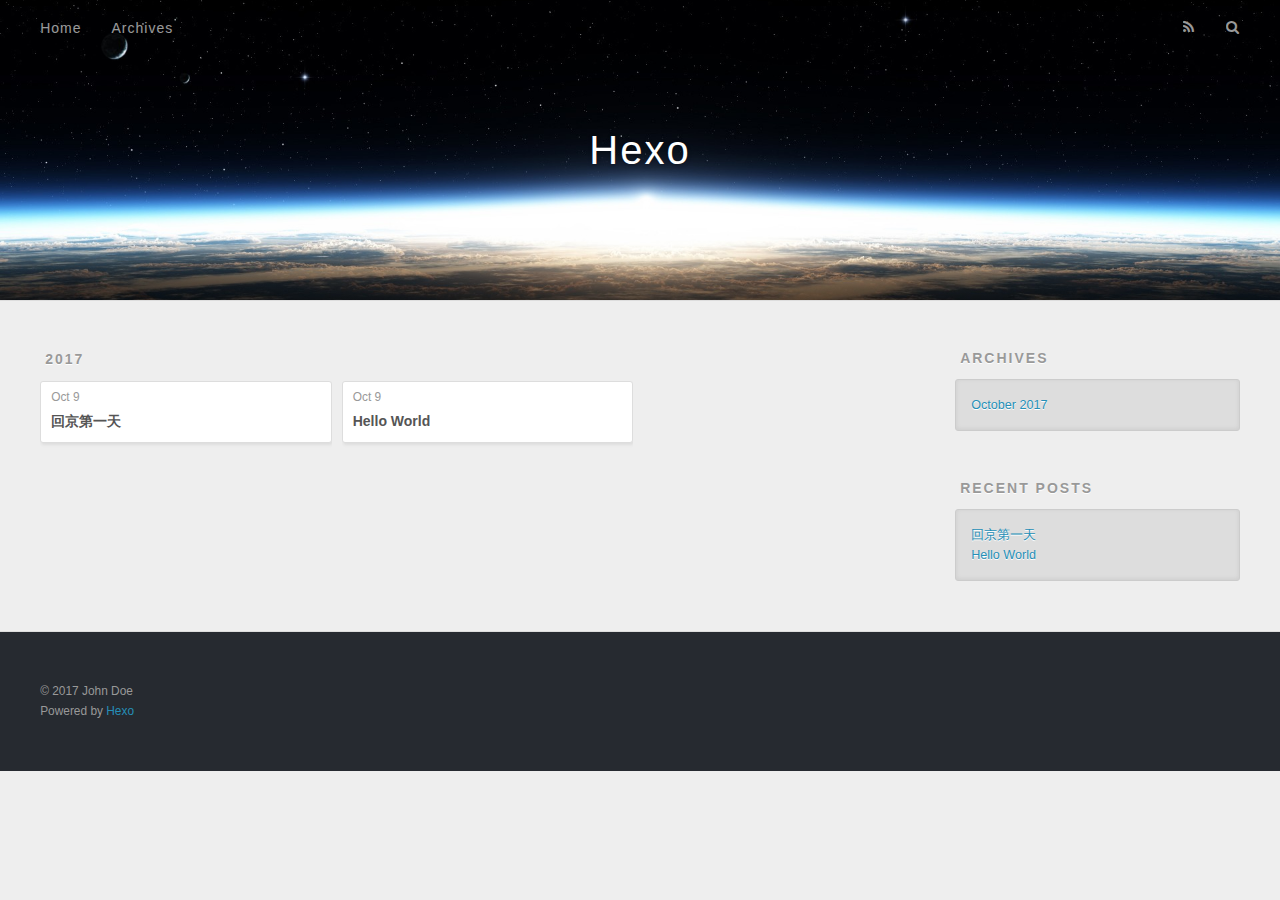
==== archives/index.html @ 5e8e37b4 "Site updated: 2017-10-09 15:11:35" ====
<!DOCTYPE html>
<html>
<head>
  <meta charset="utf-8">
  
  <title>Archives | Hexo</title>
  <meta name="viewport" content="width=device-width, initial-scale=1, maximum-scale=1">
  <meta property="og:type" content="website">
<meta property="og:title" content="Hexo">
<meta property="og:url" content="http://yoursite.com/archives/index.html">
<meta property="og:site_name" content="Hexo">
<meta name="twitter:card" content="summary">
<meta name="twitter:title" content="Hexo">
  
    <link rel="alternate" href="/atom.xml" title="Hexo" type="application/atom+xml">
  
  
    <link rel="icon" href="/favicon.png">
  
  
    <link href="//fonts.googleapis.com/css?family=Source+Code+Pro" rel="stylesheet" type="text/css">
  
  <link rel="stylesheet" href="/css/style.css">
  

</head>

<body>
  <div id="container">
    <div id="wrap">
      <header id="header">
  <div id="banner"></div>
  <div id="header-outer" class="outer">
    <div id="header-title" class="inner">
      <h1 id="logo-wrap">
        <a href="/" id="logo">Hexo</a>
      </h1>
      
    </div>
    <div id="header-inner" class="inner">
      <nav id="main-nav">
        <a id="main-nav-toggle" class="nav-icon"></a>
        
          <a class="main-nav-link" href="/">Home</a>
        
          <a class="main-nav-link" href="/archives">Archives</a>
        
      </nav>
      <nav id="sub-nav">
        
          <a id="nav-rss-link" class="nav-icon" href="/atom.xml" title="RSS Feed"></a>
        
        <a id="nav-search-btn" class="nav-icon" title="Search"></a>
      </nav>
      <div id="search-form-wrap">
        <form action="//google.com/search" method="get" accept-charset="UTF-8" class="search-form"><input type="search" name="q" class="search-form-input" placeholder="Search"><button type="submit" class="search-form-submit">&#xF002;</button><input type="hidden" name="sitesearch" value="http://yoursite.com"></form>
      </div>
    </div>
  </div>
</header>
      <div class="outer">
        <section id="main">
  
  
    
    
      
      
      <section class="archives-wrap">
        <div class="archive-year-wrap">
          <a href="/archives/2017" class="archive-year">2017</a>
        </div>
        <div class="archives">
    
    <article class="archive-article archive-type-post">
  <div class="archive-article-inner">
    <header class="archive-article-header">
      <a href="/2017/10/09/回京第一天/" class="archive-article-date">
  <time datetime="2017-10-09T07:10:14.000Z" itemprop="datePublished">Oct 9</time>
</a>
      
  
    <h1 itemprop="name">
      <a class="archive-article-title" href="/2017/10/09/回京第一天/">回京第一天</a>
    </h1>
  

    </header>
  </div>
</article>
  
    
    
    <article class="archive-article archive-type-post">
  <div class="archive-article-inner">
    <header class="archive-article-header">
      <a href="/2017/10/09/hello-world/" class="archive-article-date">
  <time datetime="2017-10-09T06:41:33.000Z" itemprop="datePublished">Oct 9</time>
</a>
      
  
    <h1 itemprop="name">
      <a class="archive-article-title" href="/2017/10/09/hello-world/">Hello World</a>
    </h1>
  

    </header>
  </div>
</article>
  
  
    </div></section>
  

</section>
        
          <aside id="sidebar">
  
    

  
    

  
    
  
    
  <div class="widget-wrap">
    <h3 class="widget-title">Archives</h3>
    <div class="widget">
      <ul class="archive-list"><li class="archive-list-item"><a class="archive-list-link" href="/archives/2017/10/">October 2017</a></li></ul>
    </div>
  </div>


  
    
  <div class="widget-wrap">
    <h3 class="widget-title">Recent Posts</h3>
    <div class="widget">
      <ul>
        
          <li>
            <a href="/2017/10/09/回京第一天/">回京第一天</a>
          </li>
        
          <li>
            <a href="/2017/10/09/hello-world/">Hello World</a>
          </li>
        
      </ul>
    </div>
  </div>

  
</aside>
        
      </div>
      <footer id="footer">
  
  <div class="outer">
    <div id="footer-info" class="inner">
      &copy; 2017 John Doe<br>
      Powered by <a href="http://hexo.io/" target="_blank">Hexo</a>
    </div>
  </div>
</footer>
    </div>
    <nav id="mobile-nav">
  
    <a href="/" class="mobile-nav-link">Home</a>
  
    <a href="/archives" class="mobile-nav-link">Archives</a>
  
</nav>
    

<script src="//ajax.googleapis.com/ajax/libs/jquery/2.0.3/jquery.min.js"></script>


  <link rel="stylesheet" href="/fancybox/jquery.fancybox.css">
  <script src="/fancybox/jquery.fancybox.pack.js"></script>


<script src="/js/script.js"></script>

  </div>
</body>
</html>
---- css/style.css ----
body {
  width: 100%;
}
body:before,
body:after {
  content: "";
  display: table;
}
body:after {
  clear: both;
}
html,
body,
div,
span,
applet,
object,
iframe,
h1,
h2,
h3,
h4,
h5,
h6,
p,
blockquote,
pre,
a,
abbr,
acronym,
address,
big,
cite,
code,
del,
dfn,
em,
img,
ins,
kbd,
q,
s,
samp,
small,
strike,
strong,
sub,
sup,
tt,
var,
dl,
dt,
dd,
ol,
ul,
li,
fieldset,
form,
label,
legend,
table,
caption,
tbody,
tfoot,
thead,
tr,
th,
td {
  margin: 0;
  padding: 0;
  border: 0;
  outline: 0;
  font-weight: inherit;
  font-style: inherit;
  font-family: inherit;
  font-size: 100%;
  vertical-align: baseline;
}
body {
  line-height: 1;
  color: #000;
  background: #fff;
}
ol,
ul {
  list-style: none;
}
table {
  border-collapse: separate;
  border-spacing: 0;
  vertical-align: middle;
}
caption,
th,
td {
  text-align: left;
  font-weight: normal;
  vertical-align: middle;
}
a img {
  border: none;
}
input,
button {
  margin: 0;
  padding: 0;
}
input::-moz-focus-inner,
button::-moz-focus-inner {
  border: 0;
  padding: 0;
}
@font-face {
  font-family: FontAwesome;
  font-style: normal;
  font-weight: normal;
  src: url("fonts/fontawesome-webfont.eot?v=#4.0.3");
  src: url("fonts/fontawesome-webfont.eot?#iefix&v=#4.0.3") format("embedded-opentype"), url("fonts/fontawesome-webfont.woff?v=#4.0.3") format("woff"), url("fonts/fontawesome-webfont.ttf?v=#4.0.3") format("truetype"), url("fonts/fontawesome-webfont.svg#fontawesomeregular?v=#4.0.3") format("svg");
}
html,
body,
#container {
  height: 100%;
}
body {
  background: #eee;
  font: 14px "Helvetica Neue", Helvetica, Arial, sans-serif;
  -webkit-text-size-adjust: 100%;
}
.outer {
  max-width: 1220px;
  margin: 0 auto;
  padding: 0 20px;
}
.outer:before,
.outer:after {
  content: "";
  display: table;
}
.outer:after {
  clear: both;
}
.inner {
  display: inline;
  float: left;
  width: 98.33333333333333%;
  margin: 0 0.833333333333333%;
}
.left,
.alignleft {
  float: left;
}
.right,
.alignright {
  float: right;
}
.clear {
  clear: both;
}
#container {
  position: relative;
}
.mobile-nav-on {
  overflow: hidden;
}
#wrap {
  height: 100%;
  width: 100%;
  position: absolute;
  top: 0;
  left: 0;
  -webkit-transition: 0.2s ease-out;
  -moz-transition: 0.2s ease-out;
  -ms-transition: 0.2s ease-out;
  transition: 0.2s ease-out;
  z-index: 1;
  background: #eee;
}
.mobile-nav-on #wrap {
  left: 280px;
}
@media screen and (min-width: 768px) {
  #main {
    display: inline;
    float: left;
    width: 73.33333333333333%;
    margin: 0 0.833333333333333%;
  }
}
.article-date,
.article-category-link,
.archive-year,
.widget-title {
  text-decoration: none;
  text-transform: uppercase;
  letter-spacing: 2px;
  color: #999;
  margin-bottom: 1em;
  margin-left: 5px;
  line-height: 1em;
  text-shadow: 0 1px #fff;
  font-weight: bold;
}
.article-inner,
.archive-article-inner {
  background: #fff;
  -webkit-box-shadow: 1px 2px 3px #ddd;
  box-shadow: 1px 2px 3px #ddd;
  border: 1px solid #ddd;
  border-radius: 3px;
}
.article-entry h1,
.widget h1 {
  font-size: 2em;
}
.article-entry h2,
.widget h2 {
  font-size: 1.5em;
}
.article-entry h3,
.widget h3 {
  font-size: 1.3em;
}
.article-entry h4,
.widget h4 {
  font-size: 1.2em;
}
.article-entry h5,
.widget h5 {
  font-size: 1em;
}
.article-entry h6,
.widget h6 {
  font-size: 1em;
  color: #999;
}
.article-entry hr,
.widget hr {
  border: 1px dashed #ddd;
}
.article-entry strong,
.widget strong {
  font-weight: bold;
}
.article-entry em,
.widget em,
.article-entry cite,
.widget cite {
  font-style: italic;
}
.article-entry sup,
.widget sup,
.article-entry sub,
.widget sub {
  font-size: 0.75em;
  line-height: 0;
  position: relative;
  vertical-align: baseline;
}
.article-entry sup,
.widget sup {
  top: -0.5em;
}
.article-entry sub,
.widget sub {
  bottom: -0.2em;
}
.article-entry small,
.widget small {
  font-size: 0.85em;
}
.article-entry acronym,
.widget acronym,
.article-entry abbr,
.widget abbr {
  border-bottom: 1px dotted;
}
.article-entry ul,
.widget ul,
.article-entry ol,
.widget ol,
.article-entry dl,
.widget dl {
  margin: 0 20px;
  line-height: 1.6em;
}
.article-entry ul ul,
.widget ul ul,
.article-entry ol ul,
.widget ol ul,
.article-entry ul ol,
.widget ul ol,
.article-entry ol ol,
.widget ol ol {
  margin-top: 0;
  margin-bottom: 0;
}
.article-entry ul,
.widget ul {
  list-style: disc;
}
.article-entry ol,
.widget ol {
  list-style: decimal;
}
.article-entry dt,
.widget dt {
  font-weight: bold;
}
#header {
  height: 300px;
  position: relative;
  border-bottom: 1px solid #ddd;
}
#header:before,
#header:after {
  content: "";
  position: absolute;
  left: 0;
  right: 0;
  height: 40px;
}
#header:before {
  top: 0;
  background: -webkit-linear-gradient(rgba(0,0,0,0.2), transparent);
  background: -moz-linear-gradient(rgba(0,0,0,0.2), transparent);
  background: -ms-linear-gradient(rgba(0,0,0,0.2), transparent);
  background: linear-gradient(rgba(0,0,0,0.2), transparent);
}
#header:after {
  bottom: 0;
  background: -webkit-linear-gradient(transparent, rgba(0,0,0,0.2));
  background: -moz-linear-gradient(transparent, rgba(0,0,0,0.2));
  background: -ms-linear-gradient(transparent, rgba(0,0,0,0.2));
  background: linear-gradient(transparent, rgba(0,0,0,0.2));
}
#header-outer {
  height: 100%;
  position: relative;
}
#header-inner {
  position: relative;
  overflow: hidden;
}
#banner {
  position: absolute;
  top: 0;
  left: 0;
  width: 100%;
  height: 100%;
  background: url("images/banner.jpg") center #000;
  -webkit-background-size: cover;
  -moz-background-size: cover;
  background-size: cover;
  z-index: -1;
}
#header-title {
  text-align: center;
  height: 40px;
  position: absolute;
  top: 50%;
  left: 0;
  margin-top: -20px;
}
#logo,
#subtitle {
  text-decoration: none;
  color: #fff;
  font-weight: 300;
  text-shadow: 0 1px 4px rgba(0,0,0,0.3);
}
#logo {
  font-size: 40px;
  line-height: 40px;
  letter-spacing: 2px;
}
#subtitle {
  font-size: 16px;
  line-height: 16px;
  letter-spacing: 1px;
}
#subtitle-wrap {
  margin-top: 16px;
}
#main-nav {
  float: left;
  margin-left: -15px;
}
.nav-icon,
.main-nav-link {
  float: left;
  color: #fff;
  opacity: 0.6;
  text-decoration: none;
  text-shadow: 0 1px rgba(0,0,0,0.2);
  -webkit-transition: opacity 0.2s;
  -moz-transition: opacity 0.2s;
  -ms-transition: opacity 0.2s;
  transition: opacity 0.2s;
  display: block;
  padding: 20px 15px;
}
.nav-icon:hover,
.main-nav-link:hover {
  opacity: 1;
}
.nav-icon {
  font-family: FontAwesome;
  text-align: center;
  font-size: 14px;
  width: 14px;
  height: 14px;
  padding: 20px 15px;
  position: relative;
  cursor: pointer;
}
.main-nav-link {
  font-weight: 300;
  letter-spacing: 1px;
}
@media screen and (max-width: 479px) {
  .main-nav-link {
    display: none;
  }
}
#main-nav-toggle {
  display: none;
}
#main-nav-toggle:before {
  content: "\f0c9";
}
@media screen and (max-width: 479px) {
  #main-nav-toggle {
    display: block;
  }
}
#sub-nav {
  float: right;
  margin-right: -15px;
}
#nav-rss-link:before {
  content: "\f09e";
}
#nav-search-btn:before {
  content: "\f002";
}
#search-form-wrap {
  position: absolute;
  top: 15px;
  width: 150px;
  height: 30px;
  right: -150px;
  opacity: 0;
  -webkit-transition: 0.2s ease-out;
  -moz-transition: 0.2s ease-out;
  -ms-transition: 0.2s ease-out;
  transition: 0.2s ease-out;
}
#search-form-wrap.on {
  opacity: 1;
  right: 0;
}
@media screen and (max-width: 479px) {
  #search-form-wrap {
    width: 100%;
    right: -100%;
  }
}
.search-form {
  position: absolute;
  top: 0;
  left: 0;
  right: 0;
  background: #fff;
  padding: 5px 15px;
  border-radius: 15px;
  -webkit-box-shadow: 0 0 10px rgba(0,0,0,0.3);
  box-shadow: 0 0 10px rgba(0,0,0,0.3);
}
.search-form-input {
  border: none;
  background: none;
  color: #555;
  width: 100%;
  font: 13px "Helvetica Neue", Helvetica, Arial, sans-serif;
  outline: none;
}
.search-form-input::-webkit-search-results-decoration,
.search-form-input::-webkit-search-cancel-button {
  -webkit-appearance: none;
}
.search-form-submit {
  position: absolute;
  top: 50%;
  right: 10px;
  margin-top: -7px;
  font: 13px FontAwesome;
  border: none;
  background: none;
  color: #bbb;
  cursor: pointer;
}
.search-form-submit:hover,
.search-form-submit:focus {
  color: #777;
}
.article {
  margin: 50px 0;
}
.article-inner {
  overflow: hidden;
}
.article-meta:before,
.article-meta:after {
  content: "";
  display: table;
}
.article-meta:after {
  clear: both;
}
.article-date {
  float: left;
}
.article-category {
  float: left;
  line-height: 1em;
  color: #ccc;
  text-shadow: 0 1px #fff;
  margin-left: 8px;
}
.article-category:before {
  content: "\2022";
}
.article-category-link {
  margin: 0 12px 1em;
}
.article-header {
  padding: 20px 20px 0;
}
.article-title {
  text-decoration: none;
  font-size: 2em;
  font-weight: bold;
  color: #555;
  line-height: 1.1em;
  -webkit-transition: color 0.2s;
  -moz-transition: color 0.2s;
  -ms-transition: color 0.2s;
  transition: color 0.2s;
}
a.article-title:hover {
  color: #258fb8;
}
.article-entry {
  color: #555;
  padding: 0 20px;
}
.article-entry:before,
.article-entry:after {
  content: "";
  display: table;
}
.article-entry:after {
  clear: both;
}
.article-entry p,
.article-entry table {
  line-height: 1.6em;
  margin: 1.6em 0;
}
.article-entry h1,
.article-entry h2,
.article-entry h3,
.article-entry h4,
.article-entry h5,
.article-entry h6 {
  font-weight: bold;
}
.article-entry h1,
.article-entry h2,
.article-entry h3,
.article-entry h4,
.article-entry h5,
.article-entry h6 {
  line-height: 1.1em;
  margin: 1.1em 0;
}
.article-entry a {
  color: #258fb8;
  text-decoration: none;
}
.article-entry a:hover {
  text-decoration: underline;
}
.article-entry ul,
.article-entry ol,
.article-entry dl {
  margin-top: 1.6em;
  margin-bottom: 1.6em;
}
.article-entry img,
.article-entry video {
  max-width: 100%;
  height: auto;
  display: block;
  margin: auto;
}
.article-entry iframe {
  border: none;
}
.article-entry table {
  width: 100%;
  border-collapse: collapse;
  border-spacing: 0;
}
.article-entry th {
  font-weight: bold;
  border-bottom: 3px solid #ddd;
  padding-bottom: 0.5em;
}
.article-entry td {
  border-bottom: 1px solid #ddd;
  padding: 10px 0;
}
.article-entry blockquote {
  font-family: Georgia, "Times New Roman", serif;
  font-size: 1.4em;
  margin: 1.6em 20px;
  text-align: center;
}
.article-entry blockquote footer {
  font-size: 14px;
  margin: 1.6em 0;
  font-family: "Helvetica Neue", Helvetica, Arial, sans-serif;
}
.article-entry blockquote footer cite:before {
  content: "—";
  padding: 0 0.5em;
}
.article-entry .pullquote {
  text-align: left;
  width: 45%;
  margin: 0;
}
.article-entry .pullquote.left {
  margin-left: 0.5em;
  margin-right: 1em;
}
.article-entry .pullquote.right {
  margin-right: 0.5em;
  margin-left: 1em;
}
.article-entry .caption {
  color: #999;
  display: block;
  font-size: 0.9em;
  margin-top: 0.5em;
  position: relative;
  text-align: center;
}
.article-entry .video-container {
  position: relative;
  padding-top: 56.25%;
  height: 0;
  overflow: hidden;
}
.article-entry .video-container iframe,
.article-entry .video-container object,
.article-entry .video-container embed {
  position: absolute;
  top: 0;
  left: 0;
  width: 100%;
  height: 100%;
  margin-top: 0;
}
.article-more-link a {
  display: inline-block;
  line-height: 1em;
  padding: 6px 15px;
  border-radius: 15px;
  background: #eee;
  color: #999;
  text-shadow: 0 1px #fff;
  text-decoration: none;
}
.article-more-link a:hover {
  background: #258fb8;
  color: #fff;
  text-decoration: none;
  text-shadow: 0 1px #1e7293;
}
.article-footer {
  font-size: 0.85em;
  line-height: 1.6em;
  border-top: 1px solid #ddd;
  padding-top: 1.6em;
  margin: 0 20px 20px;
}
.article-footer:before,
.article-footer:after {
  content: "";
  display: table;
}
.article-footer:after {
  clear: both;
}
.article-footer a {
  color: #999;
  text-decoration: none;
}
.article-footer a:hover {
  color: #555;
}
.article-tag-list-item {
  float: left;
  margin-right: 10px;
}
.article-tag-list-link:before {
  content: "#";
}
.article-comment-link {
  float: right;
}
.article-comment-link:before {
  content: "\f075";
  font-family: FontAwesome;
  padding-right: 8px;
}
.article-share-link {
  cursor: pointer;
  float: right;
  margin-left: 20px;
}
.article-share-link:before {
  content: "\f064";
  font-family: FontAwesome;
  padding-right: 6px;
}
#article-nav {
  position: relative;
}
#article-nav:before,
#article-nav:after {
  content: "";
  display: table;
}
#article-nav:after {
  clear: both;
}
@media screen and (min-width: 768px) {
  #article-nav {
    margin: 50px 0;
  }
  #article-nav:before {
    width: 8px;
    height: 8px;
    position: absolute;
    top: 50%;
    left: 50%;
    margin-top: -4px;
    margin-left: -4px;
    content: "";
    border-radius: 50%;
    background: #ddd;
    -webkit-box-shadow: 0 1px 2px #fff;
    box-shadow: 0 1px 2px #fff;
  }
}
.article-nav-link-wrap {
  text-decoration: none;
  text-shadow: 0 1px #fff;
  color: #999;
  -webkit-box-sizing: border-box;
  -moz-box-sizing: border-box;
  box-sizing: border-box;
  margin-top: 50px;
  text-align: center;
  display: block;
}
.article-nav-link-wrap:hover {
  color: #555;
}
@media screen and (min-width: 768px) {
  .article-nav-link-wrap {
    width: 50%;
    margin-top: 0;
  }
}
@media screen and (min-width: 768px) {
  #article-nav-newer {
    float: left;
    text-align: right;
    padding-right: 20px;
  }
}
@media screen and (min-width: 768px) {
  #article-nav-older {
    float: right;
    text-align: left;
    padding-left: 20px;
  }
}
.article-nav-caption {
  text-transform: uppercase;
  letter-spacing: 2px;
  color: #ddd;
  line-height: 1em;
  font-weight: bold;
}
#article-nav-newer .article-nav-caption {
  margin-right: -2px;
}
.article-nav-title {
  font-size: 0.85em;
  line-height: 1.6em;
  margin-top: 0.5em;
}
.article-share-box {
  position: absolute;
  display: none;
  background: #fff;
  -webkit-box-shadow: 1px 2px 10px rgba(0,0,0,0.2);
  box-shadow: 1px 2px 10px rgba(0,0,0,0.2);
  border-radius: 3px;
  margin-left: -145px;
  overflow: hidden;
  z-index: 1;
}
.article-share-box.on {
  display: block;
}
.article-share-input {
  width: 100%;
  background: none;
  -webkit-box-sizing: border-box;
  -moz-box-sizing: border-box;
  box-sizing: border-box;
  font: 14px "Helvetica Neue", Helvetica, Arial, sans-serif;
  padding: 0 15px;
  color: #555;
  outline: none;
  border: 1px solid #ddd;
  border-radius: 3px 3px 0 0;
  height: 36px;
  line-height: 36px;
}
.article-share-links {
  background: #eee;
}
.article-share-links:before,
.article-share-links:after {
  content: "";
  display: table;
}
.article-share-links:after {
  clear: both;
}
.article-share-twitter,
.article-share-facebook,
.article-share-pinterest,
.article-share-google {
  width: 50px;
  height: 36px;
  display: block;
  float: left;
  position: relative;
  color: #999;
  text-shadow: 0 1px #fff;
}
.article-share-twitter:before,
.article-share-facebook:before,
.article-share-pinterest:before,
.article-share-google:before {
  font-size: 20px;
  font-family: FontAwesome;
  width: 20px;
  height: 20px;
  position: absolute;
  top: 50%;
  left: 50%;
  margin-top: -10px;
  margin-left: -10px;
  text-align: center;
}
.article-share-twitter:hover,
.article-share-facebook:hover,
.article-share-pinterest:hover,
.article-share-google:hover {
  color: #fff;
}
.article-share-twitter:before {
  content: "\f099";
}
.article-share-twitter:hover {
  background: #00aced;
  text-shadow: 0 1px #008abe;
}
.article-share-facebook:before {
  content: "\f09a";
}
.article-share-facebook:hover {
  background: #3b5998;
  text-shadow: 0 1px #2f477a;
}
.article-share-pinterest:before {
  content: "\f0d2";
}
.article-share-pinterest:hover {
  background: #cb2027;
  text-shadow: 0 1px #a21a1f;
}
.article-share-google:before {
  content: "\f0d5";
}
.article-share-google:hover {
  background: #dd4b39;
  text-shadow: 0 1px #be3221;
}
.article-gallery {
  background: #000;
  position: relative;
}
.article-gallery-photos {
  position: relative;
  overflow: hidden;
}
.article-gallery-img {
  display: none;
  max-width: 100%;
}
.article-gallery-img:first-child {
  display: block;
}
.article-gallery-img.loaded {
  position: absolute;
  display: block;
}
.article-gallery-img img {
  display: block;
  max-width: 100%;
  margin: 0 auto;
}
#comments {
  background: #fff;
  -webkit-box-shadow: 1px 2px 3px #ddd;
  box-shadow: 1px 2px 3px #ddd;
  padding: 20px;
  border: 1px solid #ddd;
  border-radius: 3px;
  margin: 50px 0;
}
#comments a {
  color: #258fb8;
}
.archives-wrap {
  margin: 50px 0;
}
.archives:before,
.archives:after {
  content: "";
  display: table;
}
.archives:after {
  clear: both;
}
.archive-year-wrap {
  margin-bottom: 1em;
}
.archives {
  -webkit-column-gap: 10px;
  -moz-column-gap: 10px;
  column-gap: 10px;
}
@media screen and (min-width: 480px) and (max-width: 767px) {
  .archives {
    -webkit-column-count: 2;
    -moz-column-count: 2;
    column-count: 2;
  }
}
@media screen and (min-width: 768px) {
  .archives {
    -webkit-column-count: 3;
    -moz-column-count: 3;
    column-count: 3;
  }
}
.archive-article {
  -webkit-column-break-inside: avoid;
  page-break-inside: avoid;
  overflow: hidden;
  break-inside: avoid-column;
}
.archive-article-inner {
  padding: 10px;
  margin-bottom: 15px;
}
.archive-article-title {
  text-decoration: none;
  font-weight: bold;
  color: #555;
  -webkit-transition: color 0.2s;
  -moz-transition: color 0.2s;
  -ms-transition: color 0.2s;
  transition: color 0.2s;
  line-height: 1.6em;
}
.archive-article-title:hover {
  color: #258fb8;
}
.archive-article-footer {
  margin-top: 1em;
}
.archive-article-date {
  color: #999;
  text-decoration: none;
  font-size: 0.85em;
  line-height: 1em;
  margin-bottom: 0.5em;
  display: block;
}
#page-nav {
  margin: 50px auto;
  background: #fff;
  -webkit-box-shadow: 1px 2px 3px #ddd;
  box-shadow: 1px 2px 3px #ddd;
  border: 1px solid #ddd;
  border-radius: 3px;
  text-align: center;
  color: #999;
  overflow: hidden;
}
#page-nav:before,
#page-nav:after {
  content: "";
  display: table;
}
#page-nav:after {
  clear: both;
}
#page-nav a,
#page-nav span {
  padding: 10px 20px;
  line-height: 1;
  height: 2ex;
}
#page-nav a {
  color: #999;
  text-decoration: none;
}
#page-nav a:hover {
  background: #999;
  color: #fff;
}
#page-nav .prev {
  float: left;
}
#page-nav .next {
  float: right;
}
#page-nav .page-number {
  display: inline-block;
}
@media screen and (max-width: 479px) {
  #page-nav .page-number {
    display: none;
  }
}
#page-nav .current {
  color: #555;
  font-weight: bold;
}
#page-nav .space {
  color: #ddd;
}
#footer {
  background: #262a30;
  padding: 50px 0;
  border-top: 1px solid #ddd;
  color: #999;
}
#footer a {
  color: #258fb8;
  text-decoration: none;
}
#footer a:hover {
  text-decoration: underline;
}
#footer-info {
  line-height: 1.6em;
  font-size: 0.85em;
}
.article-entry pre,
.article-entry .highlight {
  background: #2d2d2d;
  margin: 0 -20px;
  padding: 15px 20px;
  border-style: solid;
  border-color: #ddd;
  border-width: 1px 0;
  overflow: auto;
  color: #ccc;
  line-height: 22.400000000000002px;
}
.article-entry .highlight .gutter pre,
.article-entry .gist .gist-file .gist-data .line-numbers {
  color: #666;
  font-size: 0.85em;
}
.article-entry pre,
.article-entry code {
  font-family: "Source Code Pro", Consolas, Monaco, Menlo, Consolas, monospace;
}
.article-entry code {
  background: #eee;
  text-shadow: 0 1px #fff;
  padding: 0 0.3em;
}
.article-entry pre code {
  background: none;
  text-shadow: none;
  padding: 0;
}
.article-entry .highlight pre {
  border: none;
  margin: 0;
  padding: 0;
}
.article-entry .highlight table {
  margin: 0;
  width: auto;
}
.article-entry .highlight td {
  border: none;
  padding: 0;
}
.article-entry .highlight figcaption {
  font-size: 0.85em;
  color: #999;
  line-height: 1em;
  margin-bottom: 1em;
}
.article-entry .highlight figcaption:before,
.article-entry .highlight figcaption:after {
  content: "";
  display: table;
}
.article-entry .highlight figcaption:after {
  clear: both;
}
.article-entry .highlight figcaption a {
  float: right;
}
.article-entry .highlight .gutter pre {
  text-align: right;
  padding-right: 20px;
}
.article-entry .highlight .line {
  height: 22.400000000000002px;
}
.article-entry .highlight .line.marked {
  background: #515151;
}
.article-entry .gist {
  margin: 0 -20px;
  border-style: solid;
  border-color: #ddd;
  border-width: 1px 0;
  background: #2d2d2d;
  padding: 15px 20px 15px 0;
}
.article-entry .gist .gist-file {
  border: none;
  font-family: "Source Code Pro", Consolas, Monaco, Menlo, Consolas, monospace;
  margin: 0;
}
.article-entry .gist .gist-file .gist-data {
  background: none;
  border: none;
}
.article-entry .gist .gist-file .gist-data .line-numbers {
  background: none;
  border: none;
  padding: 0 20px 0 0;
}
.article-entry .gist .gist-file .gist-data .line-data {
  padding: 0 !important;
}
.article-entry .gist .gist-file .highlight {
  margin: 0;
  padding: 0;
  border: none;
}
.article-entry .gist .gist-file .gist-meta {
  background: #2d2d2d;
  color: #999;
  font: 0.85em "Helvetica Neue", Helvetica, Arial, sans-serif;
  text-shadow: 0 0;
  padding: 0;
  margin-top: 1em;
  margin-left: 20px;
}
.article-entry .gist .gist-file .gist-meta a {
  color: #258fb8;
  font-weight: normal;
}
.article-entry .gist .gist-file .gist-meta a:hover {
  text-decoration: underline;
}
pre .comment,
pre .title {
  color: #999;
}
pre .variable,
pre .attribute,
pre .tag,
pre .regexp,
pre .ruby .constant,
pre .xml .tag .title,
pre .xml .pi,
pre .xml .doctype,
pre .html .doctype,
pre .css .id,
pre .css .class,
pre .css .pseudo {
  color: #f2777a;
}
pre .number,
pre .preprocessor,
pre .built_in,
pre .literal,
pre .params,
pre .constant {
  color: #f99157;
}
pre .class,
pre .ruby .class .title,
pre .css .rules .attribute {
  color: #9c9;
}
pre .string,
pre .value,
pre .inheritance,
pre .header,
pre .ruby .symbol,
pre .xml .cdata {
  color: #9c9;
}
pre .css .hexcolor {
  color: #6cc;
}
pre .function,
pre .python .decorator,
pre .python .title,
pre .ruby .function .title,
pre .ruby .title .keyword,
pre .perl .sub,
pre .javascript .title,
pre .coffeescript .title {
  color: #69c;
}
pre .keyword,
pre .javascript .function {
  color: #c9c;
}
@media screen and (max-width: 479px) {
  #mobile-nav {
    position: absolute;
    top: 0;
    left: 0;
    width: 280px;
    height: 100%;
    background: #191919;
    border-right: 1px solid #fff;
  }
}
@media screen and (max-width: 479px) {
  .mobile-nav-link {
    display: block;
    color: #999;
    text-decoration: none;
    padding: 15px 20px;
    font-weight: bold;
  }
  .mobile-nav-link:hover {
    color: #fff;
  }
}
@media screen and (min-width: 768px) {
  #sidebar {
    display: inline;
    float: left;
    width: 23.333333333333332%;
    margin: 0 0.833333333333333%;
  }
}
.widget-wrap {
  margin: 50px 0;
}
.widget {
  color: #777;
  text-shadow: 0 1px #fff;
  background: #ddd;
  -webkit-box-shadow: 0 -1px 4px #ccc inset;
  box-shadow: 0 -1px 4px #ccc inset;
  border: 1px solid #ccc;
  padding: 15px;
  border-radius: 3px;
}
.widget a {
  color: #258fb8;
  text-decoration: none;
}
.widget a:hover {
  text-decoration: underline;
}
.widget ul ul,
.widget ol ul,
.widget dl ul,
.widget ul ol,
.widget ol ol,
.widget dl ol,
.widget ul dl,
.widget ol dl,
.widget dl dl {
  margin-left: 15px;
  list-style: disc;
}
.widget {
  line-height: 1.6em;
  word-wrap: break-word;
  font-size: 0.9em;
}
.widget ul,
.widget ol {
  list-style: none;
  margin: 0;
}
.widget ul ul,
.widget ol ul,
.widget ul ol,
.widget ol ol {
  margin: 0 20px;
}
.widget ul ul,
.widget ol ul {
  list-style: disc;
}
.widget ul ol,
.widget ol ol {
  list-style: decimal;
}
.category-list-count,
.tag-list-count,
.archive-list-count {
  padding-left: 5px;
  color: #999;
  font-size: 0.85em;
}
.category-list-count:before,
.tag-list-count:before,
.archive-list-count:before {
  content: "(";
}
.category-list-count:after,
.tag-list-count:after,
.archive-list-count:after {
  content: ")";
}
.tagcloud a {
  margin-right: 5px;
  display: inline-block;
}
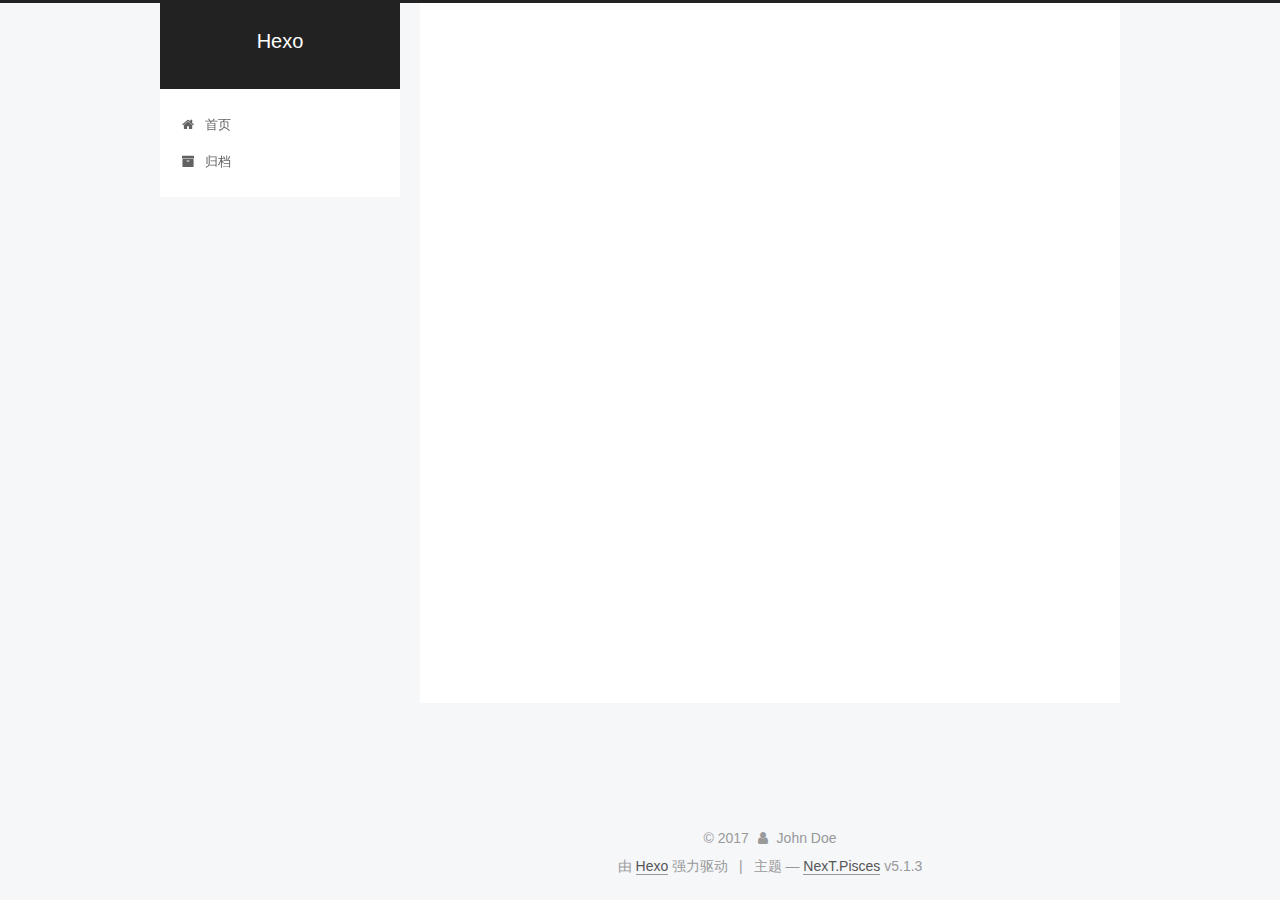
==== commit d3a48d36: "Site updated: 2017-10-09 15:33:25" ====
--- a/archives/index.html
+++ b/archives/index.html
@@ -1,189 +1,583 @@
 <!DOCTYPE html>
-<html>
+
+
+
+  
+
+
+<html class="theme-next pisces use-motion" lang="zh-Hans">
 <head>
-  <meta charset="utf-8">
-  
-  <title>Archives | Hexo</title>
-  <meta name="viewport" content="width=device-width, initial-scale=1, maximum-scale=1">
-  <meta property="og:type" content="website">
+  <meta charset="UTF-8"/>
+<meta http-equiv="X-UA-Compatible" content="IE=edge" />
+<meta name="viewport" content="width=device-width, initial-scale=1, maximum-scale=1"/>
+<meta name="theme-color" content="#222">
+
+
+
+
+
+
+
+
+
+<meta http-equiv="Cache-Control" content="no-transform" />
+<meta http-equiv="Cache-Control" content="no-siteapp" />
+
+
+
+
+
+
+
+
+
+
+
+
+
+
+
+
+  
+  
+  <link href="/lib/fancybox/source/jquery.fancybox.css?v=2.1.5" rel="stylesheet" type="text/css" />
+
+
+
+
+
+
+
+<link href="/lib/font-awesome/css/font-awesome.min.css?v=4.6.2" rel="stylesheet" type="text/css" />
+
+<link href="/css/main.css?v=5.1.3" rel="stylesheet" type="text/css" />
+
+
+  <link rel="apple-touch-icon" sizes="180x180" href="/images/apple-touch-icon-next.png?v=5.1.3">
+
+
+  <link rel="icon" type="image/png" sizes="32x32" href="/images/favicon-32x32-next.png?v=5.1.3">
+
+
+  <link rel="icon" type="image/png" sizes="16x16" href="/images/favicon-16x16-next.png?v=5.1.3">
+
+
+  <link rel="mask-icon" href="/images/logo.svg?v=5.1.3" color="#222">
+
+
+
+
+
+  <meta name="keywords" content="Hexo, NexT" />
+
+
+
+
+
+
+
+
+
+
+<meta property="og:type" content="website">
 <meta property="og:title" content="Hexo">
 <meta property="og:url" content="http://yoursite.com/archives/index.html">
 <meta property="og:site_name" content="Hexo">
+<meta property="og:locale" content="zh-Hans">
 <meta name="twitter:card" content="summary">
 <meta name="twitter:title" content="Hexo">
-  
-    <link rel="alternate" href="/atom.xml" title="Hexo" type="application/atom+xml">
-  
-  
-    <link rel="icon" href="/favicon.png">
-  
-  
-    <link href="//fonts.googleapis.com/css?family=Source+Code+Pro" rel="stylesheet" type="text/css">
-  
-  <link rel="stylesheet" href="/css/style.css">
-  
+
+
+
+<script type="text/javascript" id="hexo.configurations">
+  var NexT = window.NexT || {};
+  var CONFIG = {
+    root: '/',
+    scheme: 'Pisces',
+    version: '5.1.3',
+    sidebar: {"position":"left","display":"post","offset":12,"b2t":false,"scrollpercent":false,"onmobile":false},
+    fancybox: true,
+    tabs: true,
+    motion: {"enable":true,"async":false,"transition":{"post_block":"fadeIn","post_header":"slideDownIn","post_body":"slideDownIn","coll_header":"slideLeftIn","sidebar":"slideUpIn"}},
+    duoshuo: {
+      userId: '0',
+      author: '博主'
+    },
+    algolia: {
+      applicationID: '',
+      apiKey: '',
+      indexName: '',
+      hits: {"per_page":10},
+      labels: {"input_placeholder":"Search for Posts","hits_empty":"We didn't find any results for the search: ${query}","hits_stats":"${hits} results found in ${time} ms"}
+    }
+  };
+</script>
+
+
+
+  <link rel="canonical" href="http://yoursite.com/archives/"/>
+
+
+
+
+
+  <title>归档 | Hexo</title>
+  
+
+
+
+
+
+
+
 
 </head>
 
-<body>
-  <div id="container">
-    <div id="wrap">
-      <header id="header">
-  <div id="banner"></div>
-  <div id="header-outer" class="outer">
-    <div id="header-title" class="inner">
-      <h1 id="logo-wrap">
-        <a href="/" id="logo">Hexo</a>
-      </h1>
-      
+<body itemscope itemtype="http://schema.org/WebPage" lang="zh-Hans">
+
+  
+  
+    
+  
+
+  <div class="container sidebar-position-left page-archive">
+    <div class="headband"></div>
+
+    <header id="header" class="header" itemscope itemtype="http://schema.org/WPHeader">
+      <div class="header-inner"><div class="site-brand-wrapper">
+  <div class="site-meta ">
+    
+
+    <div class="custom-logo-site-title">
+      <a href="/"  class="brand" rel="start">
+        <span class="logo-line-before"><i></i></span>
+        <span class="site-title">Hexo</span>
+        <span class="logo-line-after"><i></i></span>
+      </a>
     </div>
-    <div id="header-inner" class="inner">
-      <nav id="main-nav">
-        <a id="main-nav-toggle" class="nav-icon"></a>
-        
-          <a class="main-nav-link" href="/">Home</a>
-        
-          <a class="main-nav-link" href="/archives">Archives</a>
-        
-      </nav>
-      <nav id="sub-nav">
-        
-          <a id="nav-rss-link" class="nav-icon" href="/atom.xml" title="RSS Feed"></a>
-        
-        <a id="nav-search-btn" class="nav-icon" title="Search"></a>
-      </nav>
-      <div id="search-form-wrap">
-        <form action="//google.com/search" method="get" accept-charset="UTF-8" class="search-form"><input type="search" name="q" class="search-form-input" placeholder="Search"><button type="submit" class="search-form-submit">&#xF002;</button><input type="hidden" name="sitesearch" value="http://yoursite.com"></form>
+      
+        <p class="site-subtitle"></p>
+      
+  </div>
+
+  <div class="site-nav-toggle">
+    <button>
+      <span class="btn-bar"></span>
+      <span class="btn-bar"></span>
+      <span class="btn-bar"></span>
+    </button>
+  </div>
+</div>
+
+<nav class="site-nav">
+  
+
+  
+    <ul id="menu" class="menu">
+      
+        
+        <li class="menu-item menu-item-home">
+          <a href="/" rel="section">
+            
+              <i class="menu-item-icon fa fa-fw fa-home"></i> <br />
+            
+            首页
+          </a>
+        </li>
+      
+        
+        <li class="menu-item menu-item-archives">
+          <a href="/archives/" rel="section">
+            
+              <i class="menu-item-icon fa fa-fw fa-archive"></i> <br />
+            
+            归档
+          </a>
+        </li>
+      
+
+      
+    </ul>
+  
+
+  
+</nav>
+
+
+
+ </div>
+    </header>
+
+    <main id="main" class="main">
+      <div class="main-inner">
+        <div class="content-wrap">
+          <div id="content" class="content">
+            
+
+  
+  
+  
+  <div class="post-block archive">
+    <div id="posts" class="posts-collapse">
+      <span class="archive-move-on"></span>
+
+      <span class="archive-page-counter">
+        
+        
+        
+          
+        
+        嗯..! 目前共计 2 篇日志。 继续努力。
+      </span>
+
+      
+
+        
+        
+        
+
+        
+          
+          <div class="collection-title">
+            <h1 class="archive-year" id="archive-year-2017">2017</h1>
+          </div>
+        
+        
+
+        
+
+  <article class="post post-type-normal" itemscope itemtype="http://schema.org/Article">
+    <header class="post-header">
+
+      <h2 class="post-title">
+        
+            <a class="post-title-link" href="/2017/10/09/回京第一天/" itemprop="url">
+              
+                <span itemprop="name">回京第一天</span>
+              
+            </a>
+        
+      </h2>
+
+      <div class="post-meta">
+        <time class="post-time" itemprop="dateCreated"
+              datetime="2017-10-09T15:10:14+08:00"
+              content="2017-10-09" >
+          10-09
+        </time>
       </div>
+
+    </header>
+  </article>
+
+
+
+      
+
+        
+        
+        
+
+        
+        
+
+        
+
+  <article class="post post-type-normal" itemscope itemtype="http://schema.org/Article">
+    <header class="post-header">
+
+      <h2 class="post-title">
+        
+            <a class="post-title-link" href="/2017/10/09/hello-world/" itemprop="url">
+              
+                <span itemprop="name">Hello World</span>
+              
+            </a>
+        
+      </h2>
+
+      <div class="post-meta">
+        <time class="post-time" itemprop="dateCreated"
+              datetime="2017-10-09T14:41:33+08:00"
+              content="2017-10-09" >
+          10-09
+        </time>
+      </div>
+
+    </header>
+  </article>
+
+
+
+      
+
     </div>
   </div>
-</header>
-      <div class="outer">
-        <section id="main">
-  
-  
-    
-    
-      
-      
-      <section class="archives-wrap">
-        <div class="archive-year-wrap">
-          <a href="/archives/2017" class="archive-year">2017</a>
+  
+  
+  
+
+  
+
+
+
+          </div>
+          
+
+
+          
+
         </div>
-        <div class="archives">
-    
-    <article class="archive-article archive-type-post">
-  <div class="archive-article-inner">
-    <header class="archive-article-header">
-      <a href="/2017/10/09/回京第一天/" class="archive-article-date">
-  <time datetime="2017-10-09T07:10:14.000Z" itemprop="datePublished">Oct 9</time>
-</a>
-      
-  
-    <h1 itemprop="name">
-      <a class="archive-article-title" href="/2017/10/09/回京第一天/">回京第一天</a>
-    </h1>
-  
-
-    </header>
-  </div>
-</article>
-  
-    
-    
-    <article class="archive-article archive-type-post">
-  <div class="archive-article-inner">
-    <header class="archive-article-header">
-      <a href="/2017/10/09/hello-world/" class="archive-article-date">
-  <time datetime="2017-10-09T06:41:33.000Z" itemprop="datePublished">Oct 9</time>
-</a>
-      
-  
-    <h1 itemprop="name">
-      <a class="archive-article-title" href="/2017/10/09/hello-world/">Hello World</a>
-    </h1>
-  
-
-    </header>
-  </div>
-</article>
-  
-  
-    </div></section>
-  
-
-</section>
-        
-          <aside id="sidebar">
-  
-    
-
-  
-    
-
-  
-    
-  
-    
-  <div class="widget-wrap">
-    <h3 class="widget-title">Archives</h3>
-    <div class="widget">
-      <ul class="archive-list"><li class="archive-list-item"><a class="archive-list-link" href="/archives/2017/10/">October 2017</a></li></ul>
+        
+          
+  
+  <div class="sidebar-toggle">
+    <div class="sidebar-toggle-line-wrap">
+      <span class="sidebar-toggle-line sidebar-toggle-line-first"></span>
+      <span class="sidebar-toggle-line sidebar-toggle-line-middle"></span>
+      <span class="sidebar-toggle-line sidebar-toggle-line-last"></span>
     </div>
   </div>
 
-
-  
+  <aside id="sidebar" class="sidebar">
     
-  <div class="widget-wrap">
-    <h3 class="widget-title">Recent Posts</h3>
-    <div class="widget">
-      <ul>
-        
-          <li>
-            <a href="/2017/10/09/回京第一天/">回京第一天</a>
-          </li>
-        
-          <li>
-            <a href="/2017/10/09/hello-world/">Hello World</a>
-          </li>
-        
-      </ul>
+    <div class="sidebar-inner">
+
+      
+
+      
+
+      <section class="site-overview-wrap sidebar-panel sidebar-panel-active">
+        <div class="site-overview">
+          <div class="site-author motion-element" itemprop="author" itemscope itemtype="http://schema.org/Person">
+            
+              <p class="site-author-name" itemprop="name">John Doe</p>
+              <p class="site-description motion-element" itemprop="description"></p>
+          </div>
+
+          <nav class="site-state motion-element">
+
+            
+              <div class="site-state-item site-state-posts">
+              
+                <a href="/archives/">
+              
+                  <span class="site-state-item-count">2</span>
+                  <span class="site-state-item-name">日志</span>
+                </a>
+              </div>
+            
+
+            
+
+            
+
+          </nav>
+
+          
+
+          <div class="links-of-author motion-element">
+            
+          </div>
+
+          
+          
+
+          
+          
+
+          
+
+        </div>
+      </section>
+
+      
+
+      
+
     </div>
+  </aside>
+
+
+        
+      </div>
+    </main>
+
+    <footer id="footer" class="footer">
+      <div class="footer-inner">
+        <div class="copyright">&copy; <span itemprop="copyrightYear">2017</span>
+  <span class="with-love">
+    <i class="fa fa-user"></i>
+  </span>
+  <span class="author" itemprop="copyrightHolder">John Doe</span>
+
+  
+</div>
+
+
+  <div class="powered-by">由 <a class="theme-link" target="_blank" href="https://hexo.io">Hexo</a> 强力驱动</div>
+
+
+
+  <span class="post-meta-divider">|</span>
+
+
+
+  <div class="theme-info">主题 &mdash; <a class="theme-link" target="_blank" href="https://github.com/iissnan/hexo-theme-next">NexT.Pisces</a> v5.1.3</div>
+
+
+
+
+        
+
+
+
+
+
+
+
+        
+      </div>
+    </footer>
+
+    
+      <div class="back-to-top">
+        <i class="fa fa-arrow-up"></i>
+        
+      </div>
+    
+
+    
+
   </div>
 
   
-</aside>
-        
-      </div>
-      <footer id="footer">
-  
-  <div class="outer">
-    <div id="footer-info" class="inner">
-      &copy; 2017 John Doe<br>
-      Powered by <a href="http://hexo.io/" target="_blank">Hexo</a>
-    </div>
-  </div>
-</footer>
-    </div>
-    <nav id="mobile-nav">
-  
-    <a href="/" class="mobile-nav-link">Home</a>
-  
-    <a href="/archives" class="mobile-nav-link">Archives</a>
-  
-</nav>
-    
-
-<script src="//ajax.googleapis.com/ajax/libs/jquery/2.0.3/jquery.min.js"></script>
-
-
-  <link rel="stylesheet" href="/fancybox/jquery.fancybox.css">
-  <script src="/fancybox/jquery.fancybox.pack.js"></script>
-
-
-<script src="/js/script.js"></script>
-
-  </div>
+
+<script type="text/javascript">
+  if (Object.prototype.toString.call(window.Promise) !== '[object Function]') {
+    window.Promise = null;
+  }
+</script>
+
+
+
+
+
+
+
+
+
+  
+
+
+
+
+
+
+
+
+
+
+
+
+  
+  <script type="text/javascript" src="/lib/jquery/index.js?v=2.1.3"></script>
+
+  
+  <script type="text/javascript" src="/lib/fastclick/lib/fastclick.min.js?v=1.0.6"></script>
+
+  
+  <script type="text/javascript" src="/lib/jquery_lazyload/jquery.lazyload.js?v=1.9.7"></script>
+
+  
+  <script type="text/javascript" src="/lib/velocity/velocity.min.js?v=1.2.1"></script>
+
+  
+  <script type="text/javascript" src="/lib/velocity/velocity.ui.min.js?v=1.2.1"></script>
+
+  
+  <script type="text/javascript" src="/lib/fancybox/source/jquery.fancybox.pack.js?v=2.1.5"></script>
+
+
+  
+
+
+  <script type="text/javascript" src="/js/src/utils.js?v=5.1.3"></script>
+
+  <script type="text/javascript" src="/js/src/motion.js?v=5.1.3"></script>
+
+
+
+  
+  
+
+
+  <script type="text/javascript" src="/js/src/affix.js?v=5.1.3"></script>
+
+  <script type="text/javascript" src="/js/src/schemes/pisces.js?v=5.1.3"></script>
+
+
+
+  
+
+  
+
+
+  <script type="text/javascript" src="/js/src/bootstrap.js?v=5.1.3"></script>
+
+
+
+  
+
+
+  
+
+
+
+
+	
+
+
+
+
+
+  
+
+
+
+
+
+  
+
+
+
+
+
+
+
+
+
+
+
+
+  
+
+
+
+
+
+  
+
+  
+
+  
+  
+
+  
+
+  
+
+  
+
 </body>
-</html>+</html>
--- a/css/main.css
+++ b/css/main.css
@@ -0,0 +1,2993 @@
+/* normalize.css v3.0.2 | MIT License | git.io/normalize */
+html {
+  font-family: sans-serif; /* 1 */
+  -ms-text-size-adjust: 100%; /* 2 */
+  -webkit-text-size-adjust: 100%; /* 2 */
+}
+body {
+  margin: 0;
+}
+article,
+aside,
+details,
+figcaption,
+figure,
+footer,
+header,
+hgroup,
+main,
+menu,
+nav,
+section,
+summary {
+  display: block;
+}
+audio,
+canvas,
+progress,
+video {
+  display: inline-block; /* 1 */
+  vertical-align: baseline; /* 2 */
+}
+audio:not([controls]) {
+  display: none;
+  height: 0;
+}
+[hidden],
+template {
+  display: none;
+}
+a {
+  background-color: transparent;
+}
+a:active,
+a:hover {
+  outline: 0;
+}
+abbr[title] {
+  border-bottom: 1px dotted;
+}
+b,
+strong {
+  font-weight: bold;
+}
+dfn {
+  font-style: italic;
+}
+h1 {
+  font-size: 2em;
+  margin: 0.67em 0;
+}
+mark {
+  background: #ff0;
+  color: #000;
+}
+small {
+  font-size: 80%;
+}
+sub,
+sup {
+  font-size: 75%;
+  line-height: 0;
+  position: relative;
+  vertical-align: baseline;
+}
+sup {
+  top: -0.5em;
+}
+sub {
+  bottom: -0.25em;
+}
+img {
+  border: 0;
+}
+svg:not(:root) {
+  overflow: hidden;
+}
+figure {
+  margin: 1em 40px;
+}
+hr {
+  -moz-box-sizing: content-box;
+  box-sizing: content-box;
+  height: 0;
+}
+pre {
+  overflow: auto;
+}
+code,
+kbd,
+pre,
+samp {
+  font-family: monospace, monospace;
+  font-size: 1em;
+}
+button,
+input,
+optgroup,
+select,
+textarea {
+  color: inherit; /* 1 */
+  font: inherit; /* 2 */
+  margin: 0; /* 3 */
+}
+button {
+  overflow: visible;
+}
+button,
+select {
+  text-transform: none;
+}
+button,
+html input[type="button"],
+input[type="reset"],
+input[type="submit"] {
+  -webkit-appearance: button; /* 2 */
+  cursor: pointer; /* 3 */
+}
+button[disabled],
+html input[disabled] {
+  cursor: default;
+}
+button::-moz-focus-inner,
+input::-moz-focus-inner {
+  border: 0;
+  padding: 0;
+}
+input {
+  line-height: normal;
+}
+input[type="checkbox"],
+input[type="radio"] {
+  box-sizing: border-box; /* 1 */
+  padding: 0; /* 2 */
+}
+input[type="number"]::-webkit-inner-spin-button,
+input[type="number"]::-webkit-outer-spin-button {
+  height: auto;
+}
+input[type="search"] {
+  -webkit-appearance: textfield; /* 1 */
+  -moz-box-sizing: content-box;
+  -webkit-box-sizing: content-box; /* 2 */
+  box-sizing: content-box;
+}
+input[type="search"]::-webkit-search-cancel-button,
+input[type="search"]::-webkit-search-decoration {
+  -webkit-appearance: none;
+}
+fieldset {
+  border: 1px solid #c0c0c0;
+  margin: 0 2px;
+  padding: 0.35em 0.625em 0.75em;
+}
+legend {
+  border: 0; /* 1 */
+  padding: 0; /* 2 */
+}
+textarea {
+  overflow: auto;
+}
+optgroup {
+  font-weight: bold;
+}
+table {
+  border-collapse: collapse;
+  border-spacing: 0;
+}
+td,
+th {
+  padding: 0;
+}
+::selection {
+  background: #262a30;
+  color: #fff;
+}
+body {
+  position: relative;
+  font-family: 'Lato', "PingFang SC", "Microsoft YaHei", sans-serif;
+  font-size: 14px;
+  line-height: 2;
+  color: #555;
+  background: #f5f7f9;
+}
+@media (max-width: 767px) {
+  body {
+    padding-right: 0 !important;
+  }
+}
+@media (min-width: 768px) and (max-width: 991px) {
+  body {
+    padding-right: 0 !important;
+  }
+}
+@media (min-width: 1600px) {
+  body {
+    font-size: 16px;
+  }
+}
+h1,
+h2,
+h3,
+h4,
+h5,
+h6 {
+  margin: 0;
+  padding: 0;
+  font-weight: bold;
+  line-height: 1.5;
+  font-family: 'Lato', "PingFang SC", "Microsoft YaHei", sans-serif;
+}
+h2,
+h3,
+h4,
+h5,
+h6 {
+  margin: 20px 0 15px;
+}
+h1 {
+  font-size: 22px;
+}
+@media (max-width: 767px) {
+  h1 {
+    font-size: 18px;
+  }
+}
+h2 {
+  font-size: 20px;
+}
+@media (max-width: 767px) {
+  h2 {
+    font-size: 16px;
+  }
+}
+h3 {
+  font-size: 18px;
+}
+@media (max-width: 767px) {
+  h3 {
+    font-size: 14px;
+  }
+}
+h4 {
+  font-size: 16px;
+}
+@media (max-width: 767px) {
+  h4 {
+    font-size: 12px;
+  }
+}
+h5 {
+  font-size: 14px;
+}
+@media (max-width: 767px) {
+  h5 {
+    font-size: 10px;
+  }
+}
+h6 {
+  font-size: 12px;
+}
+@media (max-width: 767px) {
+  h6 {
+    font-size: 8px;
+  }
+}
+p {
+  margin: 0 0 20px 0;
+}
+a {
+  color: #555;
+  text-decoration: none;
+  outline: none;
+  border-bottom: 1px solid #999;
+  word-wrap: break-word;
+}
+a:hover {
+  color: #222;
+  border-bottom-color: #222;
+}
+blockquote {
+  margin: 0;
+  padding: 0;
+}
+img {
+  display: block;
+  margin: auto;
+  max-width: 100%;
+  height: auto;
+}
+hr {
+  margin: 40px 0;
+  height: 3px;
+  border: none;
+  background-color: #ddd;
+  background-image: repeating-linear-gradient(-45deg, #fff, #fff 4px, transparent 4px, transparent 8px);
+}
+blockquote {
+  padding: 0 15px;
+  color: #666;
+  border-left: 4px solid #ddd;
+}
+blockquote cite::before {
+  content: "-";
+  padding: 0 5px;
+}
+dt {
+  font-weight: 700;
+}
+dd {
+  margin: 0;
+  padding: 0;
+}
+kbd {
+  border: 1px solid #ccc;
+  border-radius: 0.2em;
+  box-shadow: 0.1em 0.1em 0.2em rgba(0,0,0,0.1);
+  background-color: #f9f9f9;
+  font-family: inherit;
+  background-image: -webkit-linear-gradient(top, #eee, #fff, #eee);
+  padding: 0.1em 0.3em;
+  white-space: nowrap;
+}
+.text-left {
+  text-align: left;
+}
+.text-center {
+  text-align: center;
+}
+.text-right {
+  text-align: right;
+}
+.text-justify {
+  text-align: justify;
+}
+.text-nowrap {
+  white-space: nowrap;
+}
+.text-lowercase {
+  text-transform: lowercase;
+}
+.text-uppercase {
+  text-transform: uppercase;
+}
+.text-capitalize {
+  text-transform: capitalize;
+}
+.center-block {
+  display: block;
+  margin-left: auto;
+  margin-right: auto;
+}
+.clearfix:before,
+.clearfix:after {
+  content: " ";
+  display: table;
+}
+.clearfix:after {
+  clear: both;
+}
+.pullquote {
+  width: 45%;
+}
+.pullquote.left {
+  float: left;
+  margin-left: 5px;
+  margin-right: 10px;
+}
+.pullquote.right {
+  float: right;
+  margin-left: 10px;
+  margin-right: 5px;
+}
+.affix.affix.affix {
+  position: fixed;
+}
+.translation {
+  margin-top: -20px;
+  font-size: 14px;
+  color: #999;
+}
+.scrollbar-measure {
+  width: 100px;
+  height: 100px;
+  overflow: scroll;
+  position: absolute;
+  top: -9999px;
+}
+.use-motion .motion-element {
+  opacity: 0;
+}
+table {
+  margin: 20px 0;
+  width: 100%;
+  border-collapse: collapse;
+  border-spacing: 0;
+  border: 1px solid #ddd;
+  font-size: 14px;
+  table-layout: fixed;
+  word-wrap: break-all;
+}
+table>tbody>tr:nth-of-type(odd) {
+  background-color: #f9f9f9;
+}
+table>tbody>tr:hover {
+  background-color: #f5f5f5;
+}
+caption,
+th,
+td {
+  padding: 8px;
+  text-align: left;
+  vertical-align: middle;
+  font-weight: normal;
+}
+th,
+td {
+  border-bottom: 3px solid #ddd;
+  border-right: 1px solid #eee;
+}
+th {
+  padding-bottom: 10px;
+  font-weight: 700;
+}
+td {
+  border-bottom-width: 1px;
+}
+html,
+body {
+  height: 100%;
+}
+.container {
+  position: relative;
+  min-height: 100%;
+}
+.header-inner {
+  margin: 0 auto;
+  padding: 100px 0 70px;
+  width: 700px;
+}
+@media (min-width: 1600px) {
+  .container .header-inner {
+    width: 900px;
+  }
+}
+.main {
+  padding-bottom: 150px;
+}
+.main-inner {
+  margin: 0 auto;
+  width: 700px;
+}
+@media (min-width: 1600px) {
+  .container .main-inner {
+    width: 900px;
+  }
+}
+.footer {
+  position: absolute;
+  left: 0;
+  bottom: 0;
+  width: 100%;
+  min-height: 50px;
+}
+.footer-inner {
+  box-sizing: border-box;
+  margin: 20px auto;
+  width: 700px;
+}
+@media (min-width: 1600px) {
+  .container .footer-inner {
+    width: 900px;
+  }
+}
+pre,
+.highlight {
+  overflow: auto;
+  margin: 20px 0;
+  padding: 0;
+  font-size: 13px;
+  color: #4d4d4c;
+  background: #f7f7f7;
+  line-height: 1.6;
+}
+pre,
+code {
+  font-family: consolas, Menlo, "PingFang SC", "Microsoft YaHei", monospace;
+}
+code {
+  padding: 2px 4px;
+  word-wrap: break-word;
+  color: #555;
+  background: #eee;
+  border-radius: 3px;
+  font-size: 13px;
+}
+pre {
+  padding: 10px;
+}
+pre code {
+  padding: 0;
+  color: #4d4d4c;
+  background: none;
+  text-shadow: none;
+}
+.highlight {
+  border-radius: 1px;
+}
+.highlight pre {
+  border: none;
+  margin: 0;
+  padding: 10px 0;
+}
+.highlight table {
+  margin: 0;
+  width: auto;
+  border: none;
+}
+.highlight td {
+  border: none;
+  padding: 0;
+}
+.highlight figcaption {
+  font-size: 1em;
+  color: #4d4d4c;
+  line-height: 1em;
+  margin-bottom: 1em;
+}
+.highlight figcaption:before,
+.highlight figcaption:after {
+  content: " ";
+  display: table;
+}
+.highlight figcaption:after {
+  clear: both;
+}
+.highlight figcaption a {
+  float: right;
+  color: #4d4d4c;
+}
+.highlight figcaption a:hover {
+  border-bottom-color: #4d4d4c;
+}
+.highlight .gutter pre {
+  padding-left: 10px;
+  padding-right: 10px;
+  color: #869194;
+  text-align: right;
+  background-color: #eff2f3;
+}
+.highlight .code pre {
+  width: 100%;
+  padding-left: 10px;
+  padding-right: 10px;
+  background-color: #f7f7f7;
+}
+.highlight .line {
+  height: 20px;
+}
+.gutter {
+  -webkit-user-select: none;
+  -moz-user-select: none;
+  -ms-user-select: none;
+  user-select: none;
+}
+.gist table {
+  width: auto;
+}
+.gist table td {
+  border: none;
+}
+pre .deletion {
+  background: #fdd;
+}
+pre .addition {
+  background: #dfd;
+}
+pre .meta {
+  color: #8959a8;
+}
+pre .comment {
+  color: #8e908c;
+}
+pre .variable,
+pre .attribute,
+pre .tag,
+pre .regexp,
+pre .ruby .constant,
+pre .xml .tag .title,
+pre .xml .pi,
+pre .xml .doctype,
+pre .html .doctype,
+pre .css .id,
+pre .css .class,
+pre .css .pseudo {
+  color: #c82829;
+}
+pre .number,
+pre .preprocessor,
+pre .built_in,
+pre .literal,
+pre .params,
+pre .constant,
+pre .command {
+  color: #f5871f;
+}
+pre .ruby .class .title,
+pre .css .rules .attribute,
+pre .string,
+pre .value,
+pre .inheritance,
+pre .header,
+pre .ruby .symbol,
+pre .xml .cdata,
+pre .special,
+pre .number,
+pre .formula {
+  color: #718c00;
+}
+pre .title,
+pre .css .hexcolor {
+  color: #3e999f;
+}
+pre .function,
+pre .python .decorator,
+pre .python .title,
+pre .ruby .function .title,
+pre .ruby .title .keyword,
+pre .perl .sub,
+pre .javascript .title,
+pre .coffeescript .title {
+  color: #4271ae;
+}
+pre .keyword,
+pre .javascript .function {
+  color: #8959a8;
+}
+.full-image.full-image.full-image {
+  border: none;
+  max-width: 100%;
+  width: auto;
+  margin: 20px auto;
+}
+@media (min-width: 992px) {
+  .full-image.full-image.full-image {
+    max-width: none;
+    width: 118%;
+    margin: 0 -9%;
+  }
+}
+.blockquote-center,
+.page-home .post-type-quote blockquote,
+.page-post-detail .post-type-quote blockquote {
+  position: relative;
+  margin: 40px 0;
+  padding: 0;
+  border-left: none;
+  text-align: center;
+}
+.blockquote-center::before,
+.page-home .post-type-quote blockquote::before,
+.page-post-detail .post-type-quote blockquote::before,
+.blockquote-center::after,
+.page-home .post-type-quote blockquote::after,
+.page-post-detail .post-type-quote blockquote::after {
+  position: absolute;
+  content: ' ';
+  display: block;
+  width: 100%;
+  height: 24px;
+  opacity: 0.2;
+  background-repeat: no-repeat;
+  background-position: 0 -6px;
+  background-size: 22px 22px;
+}
+.blockquote-center::before,
+.page-home .post-type-quote blockquote::before,
+.page-post-detail .post-type-quote blockquote::before {
+  top: -20px;
+  background-image: url("../images/quote-l.svg");
+  border-top: 1px solid #ccc;
+}
+.blockquote-center::after,
+.page-home .post-type-quote blockquote::after,
+.page-post-detail .post-type-quote blockquote::after {
+  bottom: -20px;
+  background-image: url("../images/quote-r.svg");
+  border-bottom: 1px solid #ccc;
+  background-position: 100% 8px;
+}
+.blockquote-center p,
+.page-home .post-type-quote blockquote p,
+.page-post-detail .post-type-quote blockquote p,
+.blockquote-center div,
+.page-home .post-type-quote blockquote div,
+.page-post-detail .post-type-quote blockquote div {
+  text-align: center;
+}
+.post .post-body .group-picture img {
+  box-sizing: border-box;
+  padding: 0 3px;
+  border: none;
+}
+.post .group-picture-row {
+  overflow: hidden;
+  margin-top: 6px;
+}
+.post .group-picture-row:first-child {
+  margin-top: 0;
+}
+.post .group-picture-column {
+  float: left;
+}
+.page-post-detail .post-body .group-picture-column {
+  float: none;
+  margin-top: 10px;
+  width: auto !important;
+}
+.page-post-detail .post-body .group-picture-column img {
+  margin: 0 auto;
+}
+.page-archive .group-picture-container {
+  overflow: hidden;
+}
+.page-archive .group-picture-row {
+  float: left;
+}
+.page-archive .group-picture-row:first-child {
+  margin-top: 6px;
+}
+.page-archive .group-picture-column {
+  max-width: 150px;
+  max-height: 150px;
+}
+.post-body .note {
+  position: relative;
+  padding: 15px;
+  margin-bottom: 20px;
+  border: 1px solid #eee;
+  border-left-width: 5px;
+  border-radius: 3px;
+}
+.post-body .note h2,
+.post-body .note h3,
+.post-body .note h4,
+.post-body .note h5,
+.post-body .note h6 {
+  margin-top: 0;
+  margin-bottom: 0;
+  border-bottom: initial;
+  padding-top: 0 !important;
+}
+.post-body .note p:first-child,
+.post-body .note ul:first-child,
+.post-body .note ol:first-child,
+.post-body .note table:first-child,
+.post-body .note pre:first-child,
+.post-body .note blockquote:first-child {
+  margin-top: 0;
+}
+.post-body .note p:last-child,
+.post-body .note ul:last-child,
+.post-body .note ol:last-child,
+.post-body .note table:last-child,
+.post-body .note pre:last-child,
+.post-body .note blockquote:last-child {
+  margin-bottom: 0;
+}
+.post-body .note.default {
+  border-left-color: #777;
+}
+.post-body .note.default h2,
+.post-body .note.default h3,
+.post-body .note.default h4,
+.post-body .note.default h5,
+.post-body .note.default h6 {
+  color: #777;
+}
+.post-body .note.primary {
+  border-left-color: #6f42c1;
+}
+.post-body .note.primary h2,
+.post-body .note.primary h3,
+.post-body .note.primary h4,
+.post-body .note.primary h5,
+.post-body .note.primary h6 {
+  color: #6f42c1;
+}
+.post-body .note.info {
+  border-left-color: #428bca;
+}
+.post-body .note.info h2,
+.post-body .note.info h3,
+.post-body .note.info h4,
+.post-body .note.info h5,
+.post-body .note.info h6 {
+  color: #428bca;
+}
+.post-body .note.success {
+  border-left-color: #5cb85c;
+}
+.post-body .note.success h2,
+.post-body .note.success h3,
+.post-body .note.success h4,
+.post-body .note.success h5,
+.post-body .note.success h6 {
+  color: #5cb85c;
+}
+.post-body .note.warning {
+  border-left-color: #f0ad4e;
+}
+.post-body .note.warning h2,
+.post-body .note.warning h3,
+.post-body .note.warning h4,
+.post-body .note.warning h5,
+.post-body .note.warning h6 {
+  color: #f0ad4e;
+}
+.post-body .note.danger {
+  border-left-color: #d9534f;
+}
+.post-body .note.danger h2,
+.post-body .note.danger h3,
+.post-body .note.danger h4,
+.post-body .note.danger h5,
+.post-body .note.danger h6 {
+  color: #d9534f;
+}
+.post-body .label {
+  display: inline;
+  padding: 0 2px;
+  white-space: nowrap;
+}
+.post-body .label.default {
+  background-color: #f0f0f0;
+}
+.post-body .label.primary {
+  background-color: #efe6f7;
+}
+.post-body .label.info {
+  background-color: #e5f2f8;
+}
+.post-body .label.success {
+  background-color: #e7f4e9;
+}
+.post-body .label.warning {
+  background-color: #fcf6e1;
+}
+.post-body .label.danger {
+  background-color: #fae8eb;
+}
+.post-body .tabs {
+  position: relative;
+  display: block;
+  margin-bottom: 20px;
+  padding-top: 10px;
+}
+.post-body .tabs ul.nav-tabs {
+  margin: 0;
+  padding: 0;
+  display: flex;
+  margin-bottom: -1px;
+}
+@media (max-width: 413px) {
+  .post-body .tabs ul.nav-tabs {
+    display: block;
+    margin-bottom: 5px;
+  }
+}
+.post-body .tabs ul.nav-tabs li.tab {
+  list-style-type: none !important;
+  margin: 0 0.25em 0 0;
+  border-top: 3px solid transparent;
+  border-left: 1px solid transparent;
+  border-right: 1px solid transparent;
+}
+@media (max-width: 413px) {
+  .post-body .tabs ul.nav-tabs li.tab {
+    margin: initial;
+    border-top: 1px solid transparent;
+    border-left: 3px solid transparent;
+    border-right: 1px solid transparent;
+    border-bottom: 1px solid transparent;
+  }
+}
+.post-body .tabs ul.nav-tabs li.tab a {
+  outline: 0;
+  border-bottom: initial;
+  display: block;
+  line-height: 1.8em;
+  padding: 0.25em 0.75em;
+  transition-duration: 0.2s;
+  transition-timing-function: ease-out;
+  transition-delay: 0s;
+}
+.post-body .tabs ul.nav-tabs li.tab a i {
+  width: 1.285714285714286em;
+}
+.post-body .tabs ul.nav-tabs li.tab.active {
+  border-top: 3px solid #fc6423;
+  border-left: 1px solid #ddd;
+  border-right: 1px solid #ddd;
+  background-color: #fff;
+}
+@media (max-width: 413px) {
+  .post-body .tabs ul.nav-tabs li.tab.active {
+    border-top: 1px solid #ddd;
+    border-left: 3px solid #fc6423;
+    border-right: 1px solid #ddd;
+    border-bottom: 1px solid #ddd;
+  }
+}
+.post-body .tabs ul.nav-tabs li.tab.active a {
+  cursor: default;
+  color: #555;
+}
+.post-body .tabs .tab-content {
+  background-color: #fff;
+}
+.post-body .tabs .tab-content .tab-pane {
+  border: 1px solid #ddd;
+  padding: 20px 20px 0 20px;
+}
+.post-body .tabs .tab-content .tab-pane:not(.active) {
+  display: none !important;
+}
+.post-body .tabs .tab-content .tab-pane.active {
+  display: block !important;
+}
+.btn {
+  display: inline-block;
+  padding: 0 20px;
+  font-size: 14px;
+  color: #555;
+  background: #fff;
+  border: 2px solid #555;
+  text-decoration: none;
+  border-radius: 2px;
+  transition-property: background-color;
+  transition-duration: 0.2s;
+  transition-timing-function: ease-in-out;
+  transition-delay: 0s;
+  line-height: 2;
+}
+.btn:hover {
+  border-color: #222;
+  color: #fff;
+  background: #222;
+}
+.btn +.btn {
+  margin: 0 0 8px 8px;
+}
+.btn .fa-fw {
+  width: 1.285714285714286em;
+  text-align: left;
+}
+.btn-bar {
+  display: block;
+  width: 22px;
+  height: 2px;
+  background: #555;
+  border-radius: 1px;
+}
+.btn-bar+.btn-bar {
+  margin-top: 4px;
+}
+.pagination {
+  margin: 120px 0 40px;
+  text-align: center;
+  border-top: 1px solid #eee;
+}
+.page-number-basic,
+.pagination .prev,
+.pagination .next,
+.pagination .page-number,
+.pagination .space {
+  display: inline-block;
+  position: relative;
+  top: -1px;
+  margin: 0 10px;
+  padding: 0 11px;
+}
+@media (max-width: 767px) {
+  .page-number-basic,
+  .pagination .prev,
+  .pagination .next,
+  .pagination .page-number,
+  .pagination .space {
+    margin: 0 5px;
+  }
+}
+.pagination .prev,
+.pagination .next,
+.pagination .page-number {
+  border-bottom: 0;
+  border-top: 1px solid #eee;
+  transition-property: border-color;
+  transition-duration: 0.2s;
+  transition-timing-function: ease-in-out;
+  transition-delay: 0s;
+}
+.pagination .prev:hover,
+.pagination .next:hover,
+.pagination .page-number:hover {
+  border-top-color: #222;
+}
+.pagination .space {
+  padding: 0;
+  margin: 0;
+}
+.pagination .prev {
+  margin-left: 0;
+}
+.pagination .next {
+  margin-right: 0;
+}
+.pagination .page-number.current {
+  color: #fff;
+  background: #ccc;
+  border-top-color: #ccc;
+}
+@media (max-width: 767px) {
+  .pagination {
+    border-top: none;
+  }
+  .pagination .prev,
+  .pagination .next,
+  .pagination .page-number {
+    margin-bottom: 10px;
+    border-top: 0;
+    border-bottom: 1px solid #eee;
+    padding: 0 10px;
+  }
+  .pagination .prev:hover,
+  .pagination .next:hover,
+  .pagination .page-number:hover {
+    border-bottom-color: #222;
+  }
+}
+.comments {
+  margin: 60px 20px 0;
+}
+.tag-cloud {
+  text-align: center;
+}
+.tag-cloud a {
+  display: inline-block;
+  margin: 10px;
+}
+.back-to-top {
+  box-sizing: border-box;
+  position: fixed;
+  bottom: -100px;
+  right: 30px;
+  z-index: 1050;
+  padding: 0 6px;
+  width: 24px;
+  background: #222;
+  font-size: 12px;
+  opacity: 0.6;
+  color: #fff;
+  cursor: pointer;
+  text-align: center;
+  -webkit-transform: translateZ(0);
+  transition-property: bottom;
+  transition-duration: 0.2s;
+  transition-timing-function: ease-in-out;
+  transition-delay: 0s;
+}
+@media (min-width: 768px) and (max-width: 991px) {
+  .back-to-top {
+    display: none !important;
+  }
+}
+@media (max-width: 767px) {
+  .back-to-top {
+    display: none !important;
+  }
+}
+.back-to-top.back-to-top-on {
+  bottom: 30px;
+}
+.header {
+  background: transparent;
+}
+.header-inner {
+  position: relative;
+}
+.headband {
+  height: 3px;
+  background: #222;
+}
+.site-meta {
+  margin: 0;
+  text-align: center;
+}
+@media (max-width: 767px) {
+  .site-meta {
+    text-align: center;
+  }
+}
+.brand {
+  position: relative;
+  display: inline-block;
+  padding: 0 40px;
+  color: #fff;
+  background: #222;
+  border-bottom: none;
+}
+.brand:hover {
+  color: #fff;
+}
+.logo {
+  display: inline-block;
+  margin-right: 5px;
+  line-height: 36px;
+  vertical-align: top;
+}
+.site-title {
+  display: inline-block;
+  vertical-align: top;
+  line-height: 36px;
+  font-size: 20px;
+  font-weight: normal;
+  font-family: 'Lato', "PingFang SC", "Microsoft YaHei", sans-serif;
+}
+.site-subtitle {
+  margin-top: 10px;
+  font-size: 13px;
+  color: #ddd;
+}
+.use-motion .brand {
+  opacity: 0;
+}
+.use-motion .logo,
+.use-motion .site-title,
+.use-motion .site-subtitle {
+  opacity: 0;
+  position: relative;
+  top: -10px;
+}
+.site-nav-toggle {
+  display: none;
+  position: absolute;
+  top: 10px;
+  left: 10px;
+}
+@media (max-width: 767px) {
+  .site-nav-toggle {
+    display: block;
+  }
+}
+.site-nav-toggle button {
+  margin-top: 2px;
+  padding: 9px 10px;
+  background: transparent;
+  border: none;
+}
+@media (max-width: 767px) {
+  .site-nav {
+    display: none;
+    margin: 0 -10px;
+    padding: 0 10px;
+    clear: both;
+    border-top: 1px solid #ddd;
+  }
+}
+@media (min-width: 768px) and (max-width: 991px) {
+  .site-nav {
+    display: block !important;
+  }
+}
+@media (min-width: 992px) {
+  .site-nav {
+    display: block !important;
+  }
+}
+.menu {
+  margin-top: 20px;
+  padding-left: 0;
+  text-align: center;
+}
+.menu .menu-item {
+  display: inline-block;
+  margin: 0 10px;
+  list-style: none;
+}
+@media screen and (max-width: 767px) {
+  .menu .menu-item {
+    margin-top: 10px;
+  }
+}
+.menu .menu-item a {
+  display: block;
+  font-size: 13px;
+  line-height: inherit;
+  border-bottom: 1px solid transparent;
+  transition-property: border-color;
+  transition-duration: 0.2s;
+  transition-timing-function: ease-in-out;
+  transition-delay: 0s;
+}
+.menu .menu-item a:hover,
+.menu-item-active a {
+  border-bottom-color: #222;
+}
+.menu .menu-item .fa {
+  margin-right: 5px;
+}
+.use-motion .menu-item {
+  opacity: 0;
+}
+.post-body {
+  font-family: 'Lato', "PingFang SC", "Microsoft YaHei", sans-serif;
+}
+@media (max-width: 767px) {
+  .post-body {
+    word-break: break-word;
+  }
+}
+.post-body .fancybox img {
+  display: block !important;
+  margin: 0 auto;
+  cursor: pointer;
+  cursor: zoom-in;
+  cursor: -webkit-zoom-in;
+}
+.post-body .image-caption,
+.post-body .figure .caption {
+  margin: -20px auto 15px;
+  text-align: center;
+  font-size: 14px;
+  color: #999;
+  font-weight: bold;
+  line-height: 1;
+}
+.post-sticky-flag {
+  display: inline-block;
+  font-size: 16px;
+  -ms-transform: rotate(30deg);
+  -webkit-transform: rotate(30deg);
+  -moz-transform: rotate(30deg);
+  -ms-transform: rotate(30deg);
+  -o-transform: rotate(30deg);
+  transform: rotate(30deg);
+}
+.use-motion .post-block,
+.use-motion .pagination,
+.use-motion .comments {
+  opacity: 0;
+}
+.use-motion .post-header {
+  opacity: 0;
+}
+.use-motion .post-body {
+  opacity: 0;
+}
+.use-motion .collection-title {
+  opacity: 0;
+}
+.posts-expand {
+  padding-top: 40px;
+}
+@media (max-width: 767px) {
+  .posts-expand {
+    margin: 0 20px;
+  }
+  .post-body pre .gutter pre {
+    padding-right: 10px;
+  }
+  .post-body .highlight {
+    margin-left: 0px;
+    margin-right: 0px;
+    padding: 0;
+  }
+  .post-body .highlight .gutter pre {
+    padding-right: 10px;
+  }
+}
+@media (min-width: 992px) {
+  .posts-expand .post-body {
+    text-align: justify;
+  }
+}
+.posts-expand .post-body h2,
+.posts-expand .post-body h3,
+.posts-expand .post-body h4,
+.posts-expand .post-body h5,
+.posts-expand .post-body h6 {
+  padding-top: 10px;
+}
+.posts-expand .post-body h2 .header-anchor,
+.posts-expand .post-body h3 .header-anchor,
+.posts-expand .post-body h4 .header-anchor,
+.posts-expand .post-body h5 .header-anchor,
+.posts-expand .post-body h6 .header-anchor {
+  float: right;
+  margin-left: 10px;
+  color: #ccc;
+  border-bottom-style: none;
+  visibility: hidden;
+}
+.posts-expand .post-body h2 .header-anchor:hover,
+.posts-expand .post-body h3 .header-anchor:hover,
+.posts-expand .post-body h4 .header-anchor:hover,
+.posts-expand .post-body h5 .header-anchor:hover,
+.posts-expand .post-body h6 .header-anchor:hover {
+  color: inherit;
+}
+.posts-expand .post-body h2:hover .header-anchor,
+.posts-expand .post-body h3:hover .header-anchor,
+.posts-expand .post-body h4:hover .header-anchor,
+.posts-expand .post-body h5:hover .header-anchor,
+.posts-expand .post-body h6:hover .header-anchor {
+  visibility: visible;
+}
+.posts-expand .post-body ul li {
+  list-style: circle;
+}
+.posts-expand .post-body img {
+  box-sizing: border-box;
+  margin: auto;
+  padding: 3px;
+  border: 1px solid #ddd;
+}
+.posts-expand .post-body .fancybox img {
+  margin: 0 auto 25px;
+}
+@media (max-width: 767px) {
+  .posts-collapse {
+    margin: 0 20px;
+  }
+  .posts-collapse .post-title,
+  .posts-collapse .post-meta {
+    display: block;
+    width: auto;
+    text-align: left;
+  }
+}
+.posts-collapse {
+  position: relative;
+  z-index: 1010;
+  margin-left: 55px;
+}
+.posts-collapse::after {
+  content: " ";
+  position: absolute;
+  top: 20px;
+  left: 0;
+  margin-left: -2px;
+  width: 4px;
+  height: 100%;
+  background: #f5f5f5;
+  z-index: -1;
+}
+@media (max-width: 767px) {
+  .posts-collapse {
+    margin: 0 20px;
+  }
+}
+.posts-collapse .collection-title {
+  position: relative;
+  margin: 60px 0;
+}
+.posts-collapse .collection-title h1,
+.posts-collapse .collection-title h2 {
+  margin-left: 20px;
+}
+.posts-collapse .collection-title small {
+  color: #bbb;
+  margin-left: 5px;
+}
+.posts-collapse .collection-title::before {
+  content: " ";
+  position: absolute;
+  left: 0;
+  top: 50%;
+  margin-left: -4px;
+  margin-top: -4px;
+  width: 8px;
+  height: 8px;
+  background: #bbb;
+  border-radius: 50%;
+}
+.posts-collapse .post {
+  margin: 30px 0;
+}
+.posts-collapse .post-header {
+  position: relative;
+  transition-duration: 0.2s;
+  transition-timing-function: ease-in-out;
+  transition-delay: 0s;
+  transition-property: border;
+  border-bottom: 1px dashed #ccc;
+}
+.posts-collapse .post-header::before {
+  content: " ";
+  position: absolute;
+  left: 0;
+  top: 12px;
+  width: 6px;
+  height: 6px;
+  margin-left: -4px;
+  background: #bbb;
+  border-radius: 50%;
+  border: 1px solid #fff;
+  transition-duration: 0.2s;
+  transition-timing-function: ease-in-out;
+  transition-delay: 0s;
+  transition-property: background;
+}
+.posts-collapse .post-header:hover {
+  border-bottom-color: #666;
+}
+.posts-collapse .post-header:hover::before {
+  background: #222;
+}
+.posts-collapse .post-meta {
+  position: absolute;
+  font-size: 12px;
+  left: 20px;
+  top: 5px;
+}
+.posts-collapse .post-comments-count {
+  display: none;
+}
+.posts-collapse .post-title {
+  margin-left: 60px;
+  font-size: 16px;
+  font-weight: normal;
+  line-height: inherit;
+}
+.posts-collapse .post-title::after {
+  margin-left: 3px;
+  opacity: 0.6;
+}
+.posts-collapse .post-title a {
+  color: #666;
+  border-bottom: none;
+}
+.page-home .post-type-quote .post-header,
+.page-post-detail .post-type-quote .post-header,
+.page-home .post-type-quote .post-tags,
+.page-post-detail .post-type-quote .post-tags {
+  display: none;
+}
+.posts-expand .post-title {
+  text-align: center;
+  word-break: break-word;
+  font-weight: 400;
+}
+.posts-expand .post-title-link {
+  display: inline-block;
+  position: relative;
+  color: #555;
+  border-bottom: none;
+  line-height: 1.2;
+  vertical-align: top;
+}
+.posts-expand .post-title-link::before {
+  content: "";
+  position: absolute;
+  width: 100%;
+  height: 2px;
+  bottom: 0;
+  left: 0;
+  background-color: #000;
+  visibility: hidden;
+  -webkit-transform: scaleX(0);
+  -moz-transform: scaleX(0);
+  -ms-transform: scaleX(0);
+  -o-transform: scaleX(0);
+  transform: scaleX(0);
+  transition-duration: 0.2s;
+  transition-timing-function: ease-in-out;
+  transition-delay: 0s;
+}
+.posts-expand .post-title-link:hover::before {
+  visibility: visible;
+  -webkit-transform: scaleX(1);
+  -moz-transform: scaleX(1);
+  -ms-transform: scaleX(1);
+  -o-transform: scaleX(1);
+  transform: scaleX(1);
+}
+.posts-expand .post-title-link .fa {
+  font-size: 16px;
+}
+.posts-expand .post-meta {
+  margin: 3px 0 60px 0;
+  color: #999;
+  font-family: 'Lato', "PingFang SC", "Microsoft YaHei", sans-serif;
+  font-size: 12px;
+  text-align: center;
+}
+.posts-expand .post-meta .post-category-list {
+  display: inline-block;
+  margin: 0;
+  padding: 3px;
+}
+.posts-expand .post-meta .post-category-list-link {
+  color: #999;
+}
+.posts-expand .post-meta .post-description {
+  font-size: 14px;
+  margin-top: 2px;
+}
+.post-meta-divider {
+  margin: 0 0.5em;
+}
+.post-meta-item-icon {
+  margin-right: 3px;
+}
+@media (min-width: 768px) and (max-width: 991px) {
+  .post-meta-item-icon {
+    display: inline-block;
+  }
+}
+@media (max-width: 767px) {
+  .post-meta-item-icon {
+    display: inline-block;
+  }
+}
+@media (min-width: 768px) and (max-width: 991px) {
+  .post-meta-item-text {
+    display: none;
+  }
+}
+@media (max-width: 767px) {
+  .post-meta-item-text {
+    display: none;
+  }
+}
+@media (max-width: 767px) {
+  .posts-expand .post-comments-count {
+    display: none;
+  }
+}
+.post-button {
+  margin-top: 40px;
+}
+.posts-expand .post-tags {
+  margin-top: 40px;
+  text-align: center;
+}
+.posts-expand .post-tags a {
+  display: inline-block;
+  margin-right: 10px;
+  font-size: 13px;
+}
+.post-nav {
+  display: table;
+  margin-top: 15px;
+  width: 100%;
+  border-top: 1px solid #eee;
+}
+.post-nav-divider {
+  display: table-cell;
+  width: 10%;
+}
+.post-nav-item {
+  display: table-cell;
+  padding: 10px 0 0 0;
+  width: 45%;
+  vertical-align: top;
+}
+.post-nav-item a {
+  position: relative;
+  display: block;
+  line-height: 25px;
+  font-size: 14px;
+  color: #555;
+  border-bottom: none;
+}
+.post-nav-item a:hover {
+  color: #222;
+  border-bottom: none;
+}
+.post-nav-item a:active {
+  top: 2px;
+}
+.post-nav-item .fa {
+  position: absolute;
+  top: 8px;
+  left: 0;
+  font-size: 12px;
+}
+.post-nav-next a {
+  padding-left: 15px;
+}
+.post-nav-prev {
+  text-align: right;
+}
+.post-nav-prev a {
+  padding-right: 15px;
+}
+.post-nav-prev .fa {
+  right: 0;
+  left: auto;
+}
+.posts-expand .post-eof {
+  display: block;
+  margin: 80px auto 60px;
+  width: 8%;
+  height: 1px;
+  background: #ccc;
+  text-align: center;
+}
+.post:last-child .post-eof.post-eof.post-eof {
+  display: none;
+}
+.post-gallery {
+  display: table;
+  table-layout: fixed;
+  width: 100%;
+  border-collapse: separate;
+}
+.post-gallery-row {
+  display: table-row;
+}
+.post-gallery .post-gallery-img {
+  display: table-cell;
+  text-align: center;
+  vertical-align: middle;
+  border: none;
+}
+.post-gallery .post-gallery-img img {
+  max-width: 100%;
+  max-height: 100%;
+  border: none;
+}
+.fancybox-close,
+.fancybox-close:hover {
+  border: none;
+}
+.rtl.post-body p,
+.rtl.post-body a,
+.rtl.post-body h1,
+.rtl.post-body h2,
+.rtl.post-body h3,
+.rtl.post-body h4,
+.rtl.post-body h5,
+.rtl.post-body h6,
+.rtl.post-body li,
+.rtl.post-body ul,
+.rtl.post-body ol {
+  direction: rtl;
+  font-family: UKIJ Ekran;
+}
+.rtl.post-title {
+  font-family: UKIJ Ekran;
+}
+.sidebar {
+  position: fixed;
+  right: 0;
+  top: 0;
+  bottom: 0;
+  width: 0;
+  z-index: 1040;
+  box-shadow: inset 0 2px 6px #000;
+  background: #222;
+  -webkit-transform: translateZ(0);
+}
+.sidebar a {
+  color: #999;
+  border-bottom-color: #555;
+}
+.sidebar a:hover {
+  color: #eee;
+}
+@media (min-width: 768px) and (max-width: 991px) {
+  .sidebar {
+    display: none !important;
+  }
+}
+@media (max-width: 767px) {
+  .sidebar {
+    display: none !important;
+  }
+}
+.sidebar-inner {
+  position: relative;
+  padding: 20px 10px;
+  color: #999;
+  text-align: center;
+}
+.site-overview-wrap {
+  overflow: hidden;
+}
+.site-overview {
+  overflow-y: auto;
+  overflow-x: hidden;
+}
+.sidebar-toggle {
+  position: fixed;
+  right: 30px;
+  bottom: 45px;
+  width: 14px;
+  height: 14px;
+  padding: 5px;
+  background: #222;
+  line-height: 0;
+  z-index: 1050;
+  cursor: pointer;
+  -webkit-transform: translateZ(0);
+}
+@media (min-width: 768px) and (max-width: 991px) {
+  .sidebar-toggle {
+    display: none !important;
+  }
+}
+@media (max-width: 767px) {
+  .sidebar-toggle {
+    display: none !important;
+  }
+}
+.sidebar-toggle-line {
+  position: relative;
+  display: inline-block;
+  vertical-align: top;
+  height: 2px;
+  width: 100%;
+  background: #fff;
+  margin-top: 3px;
+}
+.sidebar-toggle-line:first-child {
+  margin-top: 0;
+}
+.site-author-image {
+  display: block;
+  margin: 0 auto;
+  padding: 2px;
+  max-width: 120px;
+  height: auto;
+  border: 1px solid #eee;
+}
+.site-author-name {
+  margin: 0;
+  text-align: center;
+  color: #222;
+  font-weight: 600;
+}
+.site-description {
+  margin-top: 0;
+  text-align: center;
+  font-size: 13px;
+  color: #999;
+}
+.site-state {
+  overflow: hidden;
+  line-height: 1.4;
+  white-space: nowrap;
+  text-align: center;
+}
+.site-state-item {
+  display: inline-block;
+  padding: 0 15px;
+  border-left: 1px solid #eee;
+}
+.site-state-item:first-child {
+  border-left: none;
+}
+.site-state-item a {
+  border-bottom: none;
+}
+.site-state-item-count {
+  display: block;
+  text-align: center;
+  color: inherit;
+  font-weight: 600;
+  font-size: 16px;
+}
+.site-state-item-name {
+  font-size: 13px;
+  color: #999;
+}
+.feed-link {
+  margin-top: 20px;
+}
+.feed-link a {
+  display: inline-block;
+  padding: 0 15px;
+  color: #fc6423;
+  border: 1px solid #fc6423;
+  border-radius: 4px;
+}
+.feed-link a i {
+  color: #fc6423;
+  font-size: 14px;
+}
+.feed-link a:hover {
+  color: #fff;
+  background: #fc6423;
+}
+.feed-link a:hover i {
+  color: #fff;
+}
+.links-of-author {
+  margin-top: 20px;
+}
+.links-of-author a {
+  display: inline-block;
+  vertical-align: middle;
+  margin-right: 10px;
+  margin-bottom: 10px;
+  border-bottom-color: #555;
+  font-size: 13px;
+}
+.links-of-author a:before {
+  display: inline-block;
+  vertical-align: middle;
+  margin-right: 3px;
+  content: " ";
+  width: 4px;
+  height: 4px;
+  border-radius: 50%;
+  background: #0318d4;
+}
+.links-of-blogroll {
+  font-size: 13px;
+}
+.links-of-blogroll-title {
+  margin-top: 20px;
+  font-size: 14px;
+  font-weight: 600;
+}
+.links-of-blogroll-list {
+  margin: 0;
+  padding: 0;
+  list-style: none;
+}
+.links-of-blogroll-item {
+  padding: 2px 10px;
+}
+.links-of-blogroll-item a {
+  max-width: 280px;
+  box-sizing: border-box;
+  display: inline-block;
+  overflow: hidden;
+  white-space: nowrap;
+  text-overflow: ellipsis;
+}
+.sidebar-nav {
+  margin: 0 0 20px;
+  padding-left: 0;
+}
+.sidebar-nav li {
+  display: inline-block;
+  cursor: pointer;
+  border-bottom: 1px solid transparent;
+  font-size: 14px;
+  color: #555;
+}
+.sidebar-nav li:hover {
+  color: #fc6423;
+}
+.page-post-detail .sidebar-nav-toc {
+  padding: 0 5px;
+}
+.page-post-detail .sidebar-nav-overview {
+  margin-left: 10px;
+}
+.sidebar-nav .sidebar-nav-active {
+  color: #fc6423;
+  border-bottom-color: #fc6423;
+}
+.sidebar-nav .sidebar-nav-active:hover {
+  color: #fc6423;
+}
+.sidebar-panel {
+  display: none;
+}
+.sidebar-panel-active {
+  display: block;
+}
+.post-toc-empty {
+  font-size: 14px;
+  color: #666;
+}
+.post-toc-wrap {
+  overflow: hidden;
+}
+.post-toc {
+  overflow: auto;
+}
+.post-toc ol {
+  margin: 0;
+  padding: 0 2px 5px 10px;
+  text-align: left;
+  list-style: none;
+  font-size: 14px;
+}
+.post-toc ol > ol {
+  padding-left: 0;
+}
+.post-toc ol a {
+  transition-duration: 0.2s;
+  transition-timing-function: ease-in-out;
+  transition-delay: 0s;
+  transition-property: all;
+  color: #666;
+  border-bottom-color: #ccc;
+}
+.post-toc ol a:hover {
+  color: #000;
+  border-bottom-color: #000;
+}
+.post-toc .nav-item {
+  overflow: hidden;
+  text-overflow: ellipsis;
+  white-space: nowrap;
+  line-height: 1.8;
+}
+.post-toc .nav .nav-child {
+  display: none;
+}
+.post-toc .nav .active > .nav-child {
+  display: block;
+}
+.post-toc .nav .active-current > .nav-child {
+  display: block;
+}
+.post-toc .nav .active-current > .nav-child > .nav-item {
+  display: block;
+}
+.post-toc .nav .active > a {
+  color: #fc6423;
+  border-bottom-color: #fc6423;
+}
+.post-toc .nav .active-current > a {
+  color: #fc6423;
+}
+.post-toc .nav .active-current > a:hover {
+  color: #fc6423;
+}
+.footer {
+  font-size: 14px;
+  color: #999;
+}
+.footer img {
+  border: none;
+}
+.footer-inner {
+  text-align: center;
+}
+.with-love {
+  display: inline-block;
+  margin: 0 5px;
+}
+.powered-by,
+.theme-info {
+  display: inline-block;
+}
+.cc-license {
+  margin-top: 10px;
+  text-align: center;
+}
+.cc-license .cc-opacity {
+  opacity: 0.7;
+  border-bottom: none;
+}
+.cc-license .cc-opacity:hover {
+  opacity: 0.9;
+}
+.cc-license img {
+  display: inline-block;
+}
+.theme-next #ds-thread #ds-reset {
+  color: #555;
+}
+.theme-next #ds-thread #ds-reset .ds-replybox {
+  margin-bottom: 30px;
+}
+.theme-next #ds-thread #ds-reset .ds-replybox .ds-avatar,
+.theme-next #ds-reset .ds-avatar img {
+  box-shadow: none;
+}
+.theme-next #ds-thread #ds-reset .ds-textarea-wrapper {
+  border-color: #c7d4e1;
+  background: none;
+  border-top-right-radius: 3px;
+  border-top-left-radius: 3px;
+}
+.theme-next #ds-thread #ds-reset .ds-textarea-wrapper textarea {
+  height: 60px;
+}
+.theme-next #ds-reset .ds-rounded-top {
+  border-radius: 0;
+}
+.theme-next #ds-thread #ds-reset .ds-post-toolbar {
+  box-sizing: border-box;
+  border: 1px solid #c7d4e1;
+  background: #f6f8fa;
+}
+.theme-next #ds-thread #ds-reset .ds-post-options {
+  height: 40px;
+  border: none;
+  background: none;
+}
+.theme-next #ds-thread #ds-reset .ds-toolbar-buttons {
+  top: 11px;
+}
+.theme-next #ds-thread #ds-reset .ds-sync {
+  top: 5px;
+}
+.theme-next #ds-thread #ds-reset .ds-post-button {
+  top: 4px;
+  right: 5px;
+  width: 90px;
+  height: 30px;
+  border: 1px solid #c5ced7;
+  border-radius: 3px;
+  background-image: linear-gradient(#fbfbfc, #f5f7f9);
+  color: #60676d;
+}
+.theme-next #ds-thread #ds-reset .ds-post-button:hover {
+  background-position: 0 -30px;
+  color: #60676d;
+}
+.theme-next #ds-thread #ds-reset .ds-comments-info {
+  padding: 10px 0;
+}
+.theme-next #ds-thread #ds-reset .ds-sort {
+  display: none;
+}
+.theme-next #ds-thread #ds-reset li.ds-tab a.ds-current {
+  border: none;
+  background: #f6f8fa;
+  color: #60676d;
+}
+.theme-next #ds-thread #ds-reset li.ds-tab a.ds-current:hover {
+  background-color: #e9f0f7;
+  color: #60676d;
+}
+.theme-next #ds-thread #ds-reset li.ds-tab a {
+  border-radius: 2px;
+  padding: 5px;
+}
+.theme-next #ds-thread #ds-reset .ds-login-buttons p {
+  color: #999;
+  line-height: 36px;
+}
+.theme-next #ds-thread #ds-reset .ds-login-buttons .ds-service-list li {
+  height: 28px;
+}
+.theme-next #ds-thread #ds-reset .ds-service-list a {
+  background: none;
+  padding: 5px;
+  border: 1px solid;
+  border-radius: 3px;
+  text-align: center;
+}
+.theme-next #ds-thread #ds-reset .ds-service-list a:hover {
+  color: #fff;
+  background: #666;
+}
+.theme-next #ds-thread #ds-reset .ds-service-list .ds-weibo {
+  color: #fc9b00;
+  border-color: #fc9b00;
+}
+.theme-next #ds-thread #ds-reset .ds-service-list .ds-weibo:hover {
+  background: #fc9b00;
+}
+.theme-next #ds-thread #ds-reset .ds-service-list .ds-qq {
+  color: #60a3ec;
+  border-color: #60a3ec;
+}
+.theme-next #ds-thread #ds-reset .ds-service-list .ds-qq:hover {
+  background: #60a3ec;
+}
+.theme-next #ds-thread #ds-reset .ds-service-list .ds-renren {
+  color: #2e7ac4;
+  border-color: #2e7ac4;
+}
+.theme-next #ds-thread #ds-reset .ds-service-list .ds-renren:hover {
+  background: #2e7ac4;
+}
+.theme-next #ds-thread #ds-reset .ds-service-list .ds-douban {
+  color: #37994c;
+  border-color: #37994c;
+}
+.theme-next #ds-thread #ds-reset .ds-service-list .ds-douban:hover {
+  background: #37994c;
+}
+.theme-next #ds-thread #ds-reset .ds-service-list .ds-kaixin {
+  color: #fef20d;
+  border-color: #fef20d;
+}
+.theme-next #ds-thread #ds-reset .ds-service-list .ds-kaixin:hover {
+  background: #fef20d;
+}
+.theme-next #ds-thread #ds-reset .ds-service-list .ds-netease {
+  color: #f00;
+  border-color: #f00;
+}
+.theme-next #ds-thread #ds-reset .ds-service-list .ds-netease:hover {
+  background: #f00;
+}
+.theme-next #ds-thread #ds-reset .ds-service-list .ds-sohu {
+  color: #ffcb05;
+  border-color: #ffcb05;
+}
+.theme-next #ds-thread #ds-reset .ds-service-list .ds-sohu:hover {
+  background: #ffcb05;
+}
+.theme-next #ds-thread #ds-reset .ds-service-list .ds-baidu {
+  color: #2831e0;
+  border-color: #2831e0;
+}
+.theme-next #ds-thread #ds-reset .ds-service-list .ds-baidu:hover {
+  background: #2831e0;
+}
+.theme-next #ds-thread #ds-reset .ds-service-list .ds-google {
+  color: #166bec;
+  border-color: #166bec;
+}
+.theme-next #ds-thread #ds-reset .ds-service-list .ds-google:hover {
+  background: #166bec;
+}
+.theme-next #ds-thread #ds-reset .ds-service-list .ds-weixin {
+  color: #00ce0d;
+  border-color: #00ce0d;
+}
+.theme-next #ds-thread #ds-reset .ds-service-list .ds-weixin:hover {
+  background: #00ce0d;
+}
+.theme-next #ds-thread #ds-reset .ds-service-list .ds-more-services {
+  border: none;
+}
+.theme-next #ds-thread #ds-reset .ds-service-list .ds-more-services:hover {
+  background: none;
+}
+.theme-next #ds-reset .duoshuo-ua-admin {
+  display: inline-block;
+  color: #f00;
+}
+.theme-next #ds-reset .duoshuo-ua-platform,
+.theme-next #ds-reset .duoshuo-ua-browser {
+  color: #ccc;
+}
+.theme-next #ds-reset .duoshuo-ua-platform .fa,
+.theme-next #ds-reset .duoshuo-ua-browser .fa {
+  display: inline-block;
+  margin-right: 3px;
+}
+.theme-next #ds-reset .duoshuo-ua-separator {
+  display: inline-block;
+  margin-left: 5px;
+}
+.theme-next .this_ua {
+  background-color: #ccc !important;
+  border-radius: 4px;
+  padding: 0 5px !important;
+  margin: 1px 1px !important;
+  border: 1px solid #bbb !important;
+  color: #fff;
+  display: inline-block !important;
+}
+.theme-next .this_ua.admin {
+  background-color: #d9534f !important;
+  border-color: #d9534f !important;
+}
+.theme-next .this_ua.platform.iOS,
+.theme-next .this_ua.platform.Mac,
+.theme-next .this_ua.platform.Windows {
+  background-color: #39b3d7 !important;
+  border-color: #46b8da !important;
+}
+.theme-next .this_ua.platform.Linux {
+  background-color: #3a3a3a !important;
+  border-color: #1f1f1f !important;
+}
+.theme-next .this_ua.platform.Android {
+  background-color: #00c47d !important;
+  border-color: #01b171 !important;
+}
+.theme-next .this_ua.browser.Mobile,
+.theme-next .this_ua.browser.Chrome {
+  background-color: #5cb85c !important;
+  border-color: #4cae4c !important;
+}
+.theme-next .this_ua.browser.Firefox {
+  background-color: #f0ad4e !important;
+  border-color: #eea236 !important;
+}
+.theme-next .this_ua.browser.Maxthon,
+.theme-next .this_ua.browser.IE {
+  background-color: #428bca !important;
+  border-color: #357ebd !important;
+}
+.theme-next .this_ua.browser.baidu,
+.theme-next .this_ua.browser.UCBrowser,
+.theme-next .this_ua.browser.Opera {
+  background-color: #d9534f !important;
+  border-color: #d43f3a !important;
+}
+.theme-next .this_ua.browser.Android,
+.theme-next .this_ua.browser.QQBrowser {
+  background-color: #78ace9 !important;
+  border-color: #4cae4c !important;
+}
+.post-spread {
+  margin-top: 20px;
+  text-align: center;
+}
+.jiathis_style {
+  display: inline-block;
+}
+.jiathis_style a {
+  border: none;
+}
+.fa {
+  font-family: FontAwesome !important;
+}
+.post-spread {
+  margin-top: 20px;
+  text-align: center;
+}
+.bdshare-slide-button-box a {
+  border: none;
+}
+.bdsharebuttonbox {
+  display: inline-block;
+}
+.bdsharebuttonbox a {
+  border: none;
+}
+.local-search-pop-overlay {
+  position: fixed;
+  width: 100%;
+  height: 100%;
+  top: 0;
+  left: 0;
+  z-index: 2080;
+  background-color: rgba(0,0,0,0.3);
+}
+.local-search-popup {
+  display: none;
+  position: fixed;
+  top: 10%;
+  left: 50%;
+  margin-left: -350px;
+  width: 700px;
+  height: 80%;
+  padding: 0;
+  background: #fff;
+  color: #333;
+  z-index: 9999;
+  border-radius: 5px;
+}
+@media (max-width: 767px) {
+  .local-search-popup {
+    padding: 0;
+    top: 0;
+    left: 0;
+    margin: 0;
+    width: 100%;
+    height: 100%;
+    border-radius: 0;
+  }
+}
+.local-search-popup ul.search-result-list {
+  padding: 0;
+  margin: 0 5px;
+}
+.local-search-popup p.search-result {
+  border-bottom: 1px dashed #ccc;
+  padding: 5px 0;
+}
+.local-search-popup a.search-result-title {
+  font-weight: bold;
+  font-size: 16px;
+}
+.local-search-popup .search-keyword {
+  border-bottom: 1px dashed #f00;
+  font-weight: bold;
+  color: #f00;
+}
+.local-search-popup .local-search-header {
+  padding: 5px;
+  height: 36px;
+  background: #f5f5f5;
+  border-top-left-radius: 5px;
+  border-top-right-radius: 5px;
+}
+.local-search-popup #local-search-result {
+  overflow: auto;
+  position: relative;
+  padding: 5px 25px;
+  height: calc(100% - 55px);
+}
+.local-search-popup .local-search-input-wrapper {
+  display: inline-block;
+  width: calc(100% - 90px);
+  height: 36px;
+  line-height: 36px;
+  padding: 0 5px;
+}
+.local-search-popup .local-search-input-wrapper input {
+  padding: 8px 0;
+  height: 20px;
+  display: block;
+  width: 100%;
+  outline: none;
+  border: none;
+  background: transparent;
+  vertical-align: middle;
+}
+.local-search-popup .search-icon,
+.local-search-popup .popup-btn-close {
+  display: inline-block;
+  font-size: 18px;
+  color: #999;
+  height: 36px;
+  width: 18px;
+  padding-left: 10px;
+  padding-right: 10px;
+}
+.local-search-popup .search-icon {
+  float: left;
+}
+.local-search-popup .popup-btn-close {
+  border-left: 1px solid #eee;
+  float: right;
+  cursor: pointer;
+}
+.local-search-popup #no-result {
+  position: absolute;
+  left: 50%;
+  top: 50%;
+  -webkit-transform: translate(-50%, -50%);
+  -webkit-transform: translate(-50%, -50%);
+  -moz-transform: translate(-50%, -50%);
+  -ms-transform: translate(-50%, -50%);
+  -o-transform: translate(-50%, -50%);
+  transform: translate(-50%, -50%);
+  color: #ccc;
+}
+@media (min-width: 768px) and (max-width: 991px) {
+  .busuanzi-count {
+    width: auto;
+  }
+}
+@media (max-width: 767px) {
+  .busuanzi-count {
+    width: auto;
+  }
+}
+.site-uv,
+.site-pv,
+.page-pv {
+  display: inline-block;
+}
+.site-uv .busuanzi-value,
+.site-pv .busuanzi-value,
+.page-pv .busuanzi-value {
+  margin: 0 5px;
+}
+.site-uv {
+  margin-right: 10px;
+}
+.site-uv::after {
+  content: "|";
+  padding-left: 10px;
+}
+.page-archive .archive-page-counter {
+  position: relative;
+  top: 3px;
+  left: 20px;
+}
+@media (max-width: 767px) {
+  .page-archive .archive-page-counter {
+    top: 5px;
+  }
+}
+.page-archive .posts-collapse .archive-move-on {
+  position: absolute;
+  top: 11px;
+  left: 0;
+  margin-left: -6px;
+  width: 10px;
+  height: 10px;
+  opacity: 0.5;
+  background: #555;
+  border: 1px solid #fff;
+  border-radius: 50%;
+}
+.category-all-page .category-all-title {
+  text-align: center;
+}
+.category-all-page .category-all {
+  margin-top: 20px;
+}
+.category-all-page .category-list {
+  margin: 0;
+  padding: 0;
+  list-style: none;
+}
+.category-all-page .category-list-item {
+  margin: 5px 10px;
+}
+.category-all-page .category-list-count {
+  color: #bbb;
+}
+.category-all-page .category-list-count:before {
+  display: inline;
+  content: " (";
+}
+.category-all-page .category-list-count:after {
+  display: inline;
+  content: ") ";
+}
+.category-all-page .category-list-child {
+  padding-left: 10px;
+}
+#schedule ul#event-list {
+  padding-left: 30px;
+}
+#schedule ul#event-list hr {
+  margin: 20px 0 45px 0 !important;
+  background: #222;
+}
+#schedule ul#event-list hr:after {
+  display: inline-block;
+  content: 'NOW';
+  background: #222;
+  color: #fff;
+  font-weight: bold;
+  text-align: right;
+  padding: 0 5px;
+}
+#schedule ul#event-list li.event {
+  margin: 20px 0px;
+  background: #f9f9f9;
+  padding-left: 10px;
+  min-height: 40px;
+}
+#schedule ul#event-list li.event h2.event-summary {
+  margin: 0;
+  padding-bottom: 3px;
+}
+#schedule ul#event-list li.event h2.event-summary:before {
+  display: inline-block;
+  font-family: FontAwesome;
+  font-size: 8px;
+  content: '\f111';
+  vertical-align: middle;
+  margin-right: 25px;
+  color: #bbb;
+}
+#schedule ul#event-list li.event span.event-relative-time {
+  display: inline-block;
+  font-size: 12px;
+  font-weight: 400;
+  padding-left: 12px;
+  color: #bbb;
+}
+#schedule ul#event-list li.event span.event-details {
+  display: block;
+  color: #bbb;
+  margin-left: 56px;
+  padding-top: 3px;
+  padding-bottom: 6px;
+  text-indent: -24px;
+  line-height: 18px;
+}
+#schedule ul#event-list li.event span.event-details:before {
+  text-indent: 0;
+  display: inline-block;
+  width: 14px;
+  font-family: FontAwesome;
+  text-align: center;
+  margin-right: 9px;
+  color: #bbb;
+}
+#schedule ul#event-list li.event span.event-details.event-location:before {
+  content: '\f041';
+}
+#schedule ul#event-list li.event span.event-details.event-duration:before {
+  content: '\f017';
+}
+#schedule ul#event-list li.event-past {
+  background: #fcfcfc;
+}
+#schedule ul#event-list li.event-past > * {
+  opacity: 0.6;
+}
+#schedule ul#event-list li.event-past h2.event-summary {
+  color: #bbb;
+}
+#schedule ul#event-list li.event-past h2.event-summary:before {
+  color: #dfdfdf;
+}
+#schedule ul#event-list li.event-now {
+  background: #222;
+  color: #fff;
+  padding: 15px 0 15px 10px;
+}
+#schedule ul#event-list li.event-now h2.event-summary:before {
+  -webkit-transform: scale(1.2);
+  -moz-transform: scale(1.2);
+  -ms-transform: scale(1.2);
+  -o-transform: scale(1.2);
+  transform: scale(1.2);
+  color: #fff;
+  animation: dot-flash 1s alternate infinite ease-in-out;
+}
+#schedule ul#event-list li.event-now * {
+  color: #fff !important;
+}
+@-moz-keyframes dot-flash {
+  from {
+    opacity: 1;
+    -webkit-transform: scale(1.1);
+    -moz-transform: scale(1.1);
+    -ms-transform: scale(1.1);
+    -o-transform: scale(1.1);
+    transform: scale(1.1);
+  }
+  to {
+    opacity: 0;
+    -webkit-transform: scale(1);
+    -moz-transform: scale(1);
+    -ms-transform: scale(1);
+    -o-transform: scale(1);
+    transform: scale(1);
+  }
+}
+@-webkit-keyframes dot-flash {
+  from {
+    opacity: 1;
+    -webkit-transform: scale(1.1);
+    -moz-transform: scale(1.1);
+    -ms-transform: scale(1.1);
+    -o-transform: scale(1.1);
+    transform: scale(1.1);
+  }
+  to {
+    opacity: 0;
+    -webkit-transform: scale(1);
+    -moz-transform: scale(1);
+    -ms-transform: scale(1);
+    -o-transform: scale(1);
+    transform: scale(1);
+  }
+}
+@-o-keyframes dot-flash {
+  from {
+    opacity: 1;
+    -webkit-transform: scale(1.1);
+    -moz-transform: scale(1.1);
+    -ms-transform: scale(1.1);
+    -o-transform: scale(1.1);
+    transform: scale(1.1);
+  }
+  to {
+    opacity: 0;
+    -webkit-transform: scale(1);
+    -moz-transform: scale(1);
+    -ms-transform: scale(1);
+    -o-transform: scale(1);
+    transform: scale(1);
+  }
+}
+@keyframes dot-flash {
+  from {
+    opacity: 1;
+    -webkit-transform: scale(1.1);
+    -moz-transform: scale(1.1);
+    -ms-transform: scale(1.1);
+    -o-transform: scale(1.1);
+    transform: scale(1.1);
+  }
+  to {
+    opacity: 0;
+    -webkit-transform: scale(1);
+    -moz-transform: scale(1);
+    -ms-transform: scale(1);
+    -o-transform: scale(1);
+    transform: scale(1);
+  }
+}
+.page-post-detail .sidebar-toggle-line {
+  background: #fc6423;
+}
+.page-post-detail .comments {
+  overflow: hidden;
+}
+.header {
+  position: relative;
+  margin: 0 auto;
+  width: 960px;
+}
+@media (min-width: 768px) and (max-width: 991px) {
+  .header {
+    width: auto;
+  }
+}
+@media (max-width: 767px) {
+  .header {
+    width: auto;
+  }
+}
+.header-inner {
+  position: absolute;
+  top: 0;
+  overflow: hidden;
+  padding: 0;
+  width: 240px;
+  background: #fff;
+  box-shadow: initial;
+  border-radius: initial;
+}
+@media (min-width: 1600px) {
+  .container .header-inner {
+    width: 240px;
+  }
+}
+@media (min-width: 768px) and (max-width: 991px) {
+  .header-inner {
+    position: relative;
+    width: auto;
+    border-radius: initial;
+  }
+}
+@media (max-width: 767px) {
+  .header-inner {
+    position: relative;
+    width: auto;
+    border-radius: initial;
+  }
+}
+.main:before,
+.main:after {
+  content: " ";
+  display: table;
+}
+.main:after {
+  clear: both;
+}
+@media (min-width: 768px) and (max-width: 991px) {
+  .main {
+    padding-bottom: 100px;
+  }
+}
+@media (max-width: 767px) {
+  .main {
+    padding-bottom: 100px;
+  }
+}
+.container .main-inner {
+  width: 960px;
+}
+@media (min-width: 768px) and (max-width: 991px) {
+  .container .main-inner {
+    width: auto;
+  }
+}
+@media (max-width: 767px) {
+  .container .main-inner {
+    width: auto;
+  }
+}
+.content-wrap {
+  float: right;
+  box-sizing: border-box;
+  padding: 40px;
+  width: 700px;
+  background: #fff;
+  min-height: 700px;
+  box-shadow: initial;
+  border-radius: initial;
+}
+@media (min-width: 768px) and (max-width: 991px) {
+  .content-wrap {
+    width: 100%;
+    padding: 20px;
+    border-radius: initial;
+  }
+}
+@media (max-width: 767px) {
+  .content-wrap {
+    width: 100%;
+    padding: 20px;
+    min-height: auto;
+    border-radius: initial;
+  }
+}
+.sidebar {
+  position: static;
+  float: left;
+  margin-top: 300px;
+  width: 240px;
+  background: #f5f7f9;
+  box-shadow: none;
+}
+@media (min-width: 768px) and (max-width: 991px) {
+  .sidebar {
+    display: none;
+  }
+}
+@media (max-width: 767px) {
+  .sidebar {
+    display: none;
+  }
+}
+.sidebar-toggle {
+  display: none;
+}
+.footer-inner {
+  width: 960px;
+  padding-left: 260px;
+}
+@media (min-width: 768px) and (max-width: 991px) {
+  .footer-inner {
+    width: auto;
+    padding-left: 0 !important;
+    padding-right: 0 !important;
+  }
+}
+@media (max-width: 767px) {
+  .footer-inner {
+    width: auto;
+    padding-left: 0 !important;
+    padding-right: 0 !important;
+  }
+}
+.sidebar-position-right .header-inner {
+  right: 0;
+}
+.sidebar-position-right .content-wrap {
+  float: left;
+}
+.sidebar-position-right .sidebar {
+  float: right;
+}
+.sidebar-position-right .footer-inner {
+  padding-left: 0;
+  padding-right: 260px;
+}
+.site-brand-wrapper {
+  position: relative;
+}
+.site-meta {
+  padding: 20px 0;
+  color: #fff;
+  background: #222;
+}
+@media (min-width: 768px) and (max-width: 991px) {
+  .site-meta {
+    box-shadow: 0 0 16px rgba(0,0,0,0.5);
+  }
+}
+@media (max-width: 767px) {
+  .site-meta {
+    box-shadow: 0 0 16px rgba(0,0,0,0.5);
+  }
+}
+.brand {
+  padding: 0;
+  background: none;
+}
+.brand:hover {
+  color: #fff;
+}
+.site-subtitle {
+  margin: 10px 10px 0;
+  font-weight: initial;
+}
+.site-search form {
+  display: none;
+}
+.site-nav {
+  border-top: none;
+}
+@media (min-width: 768px) and (max-width: 991px) {
+  .site-nav {
+    display: none !important;
+  }
+}
+@media (min-width: 768px) and (max-width: 991px) {
+  .site-nav-on {
+    display: block !important;
+  }
+}
+.menu .menu-item {
+  display: block;
+  margin: 0;
+}
+.menu .menu-item a {
+  position: relative;
+  box-sizing: border-box;
+  padding: 5px 20px;
+  text-align: left;
+  line-height: inherit;
+  transition-property: background-color;
+  transition-duration: 0.2s;
+  transition-timing-function: ease-in-out;
+  transition-delay: 0s;
+}
+.menu .menu-item a:hover,
+.menu-item-active a {
+  background: #f9f9f9;
+  border-bottom-color: #fff;
+}
+.menu .menu-item br {
+  display: none;
+}
+.menu-item-active a:after {
+  content: " ";
+  position: absolute;
+  top: 50%;
+  margin-top: -3px;
+  right: 15px;
+  width: 6px;
+  height: 6px;
+  border-radius: 50%;
+  background-color: #bbb;
+}
+.btn-bar {
+  background-color: #fff;
+}
+.site-nav-toggle {
+  left: 20px;
+  top: 50%;
+  -webkit-transform: translateY(-50%);
+  -webkit-transform: translateY(-50%);
+  -moz-transform: translateY(-50%);
+  -ms-transform: translateY(-50%);
+  -o-transform: translateY(-50%);
+  transform: translateY(-50%);
+}
+@media (min-width: 768px) and (max-width: 991px) {
+  .site-nav-toggle {
+    display: block;
+  }
+}
+.use-motion .sidebar .motion-element {
+  opacity: 1;
+}
+.sidebar {
+  margin-left: -100%;
+  right: auto;
+  bottom: auto;
+  -webkit-transform: none;
+}
+.sidebar-inner {
+  box-sizing: border-box;
+  width: 240px;
+  color: #555;
+  background: #fff;
+  box-shadow: initial;
+  border-radius: initial;
+  opacity: 0;
+}
+.sidebar-inner.affix {
+  position: fixed;
+  top: 12px;
+}
+.sidebar-inner.affix-bottom {
+  position: absolute;
+}
+.site-overview {
+  margin: 0 2px;
+  text-align: left;
+}
+.site-author:before,
+.site-author:after {
+  content: " ";
+  display: table;
+}
+.site-author:after {
+  clear: both;
+}
+.sidebar a {
+  color: #555;
+}
+.sidebar a:hover {
+  color: #222;
+}
+.site-state-item {
+  padding: 0 10px;
+}
+.links-of-author-item a:before {
+  display: none;
+}
+.links-of-author-item a {
+  border-bottom: none;
+  text-decoration: underline;
+}
+.feed-link {
+  border-top: 1px dotted #ccc;
+  border-bottom: 1px dotted #ccc;
+  text-align: center;
+}
+.feed-link a {
+  display: block;
+  color: #fc6423;
+  border: none;
+}
+.feed-link a:hover {
+  background: none;
+  color: #e34603;
+}
+.feed-link a:hover i {
+  color: #e34603;
+}
+.links-of-author {
+  display: flex;
+  flex-wrap: wrap;
+  justify-content: center;
+}
+.links-of-author-item {
+  margin: 5px 0 0;
+  width: 50%;
+}
+.links-of-author-item a {
+  max-width: 216px;
+  box-sizing: border-box;
+  display: inline-block;
+  margin-right: 0;
+  margin-bottom: 0;
+  padding: 0 5px;
+  overflow: hidden;
+  white-space: nowrap;
+  text-overflow: ellipsis;
+}
+.links-of-author-item a {
+  display: block;
+  text-decoration: none;
+}
+.links-of-author-item a:hover {
+  border-radius: 4px;
+  background: #eee;
+}
+.links-of-author-item .fa {
+  margin-right: 2px;
+  font-size: 16px;
+}
+.links-of-author-item .fa-globe {
+  font-size: 15px;
+}
+.links-of-blogroll {
+  text-align: center;
+  margin-top: 20px;
+  padding: 3px 0 0;
+  border-top: 1px dotted #ccc;
+}
+.links-of-blogroll-title {
+  margin-top: 0;
+}
+.links-of-blogroll-item {
+  padding: 0;
+}
+.links-of-blogroll-inline:before,
+.links-of-blogroll-inline:after {
+  content: " ";
+  display: table;
+}
+.links-of-blogroll-inline:after {
+  clear: both;
+}
+.links-of-blogroll-inline .links-of-blogroll-item {
+  margin: 5px 0 0;
+  width: 50%;
+  display: inline-block;
+  width: unset;
+}
+.links-of-blogroll-inline .links-of-blogroll-item a {
+  max-width: 216px;
+  box-sizing: border-box;
+  display: inline-block;
+  margin-right: 0;
+  margin-bottom: 0;
+  padding: 0 5px;
+  overflow: hidden;
+  white-space: nowrap;
+  text-overflow: ellipsis;
+}
+@media (max-width: 767px) {
+  .post-body {
+    text-align: justify;
+  }
+}
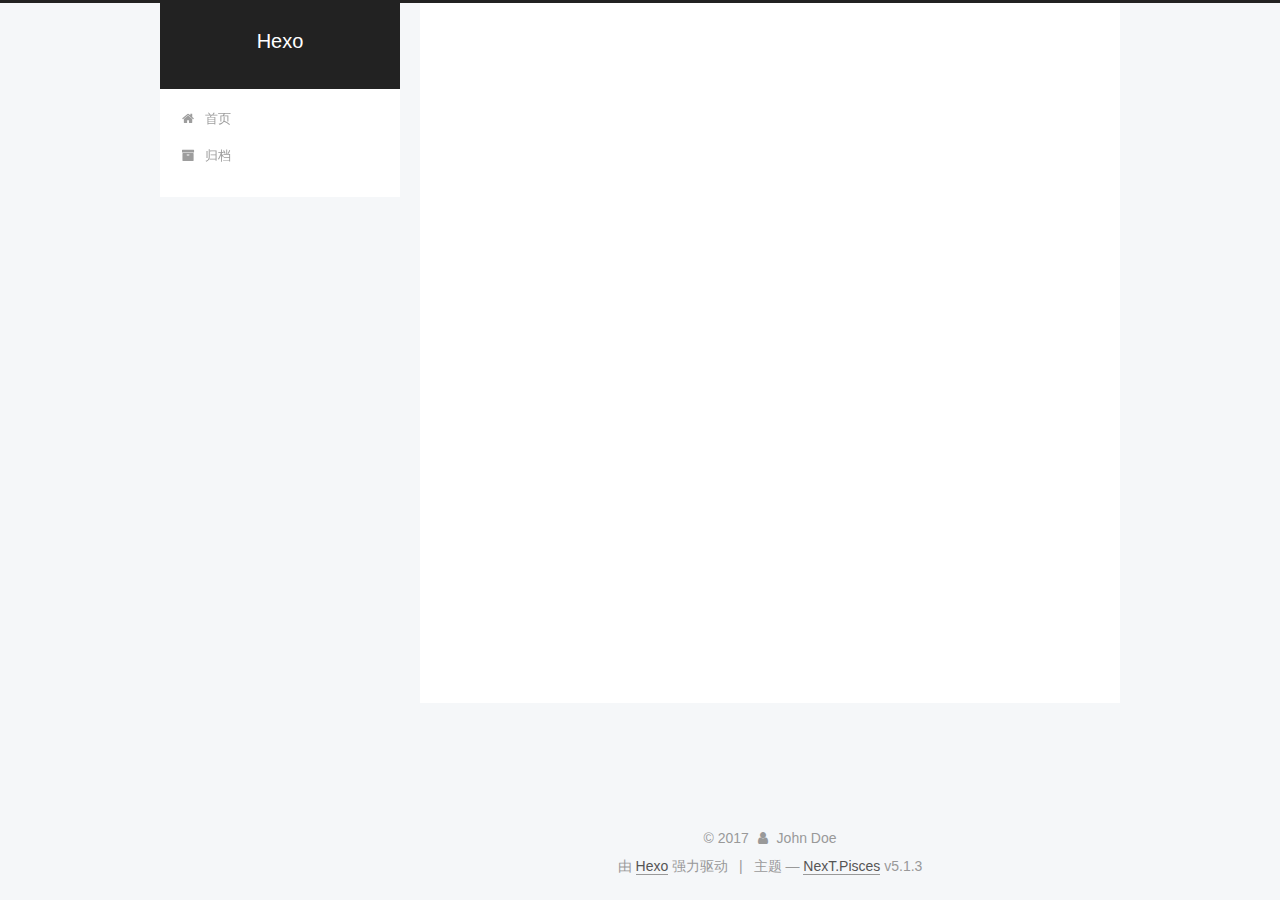
==== commit f5a6296b: "Site updated: 2017-10-09 17:27:26" ====
--- a/archives/index.html
+++ b/archives/index.html
@@ -227,7 +227,7 @@
         
           
         
-        嗯..! 目前共计 2 篇日志。 继续努力。
+        嗯..! 目前共计 1 篇日志。 继续努力。
       </span>
 
       
@@ -274,43 +274,6 @@
 
       
 
-        
-        
-        
-
-        
-        
-
-        
-
-  <article class="post post-type-normal" itemscope itemtype="http://schema.org/Article">
-    <header class="post-header">
-
-      <h2 class="post-title">
-        
-            <a class="post-title-link" href="/2017/10/09/hello-world/" itemprop="url">
-              
-                <span itemprop="name">Hello World</span>
-              
-            </a>
-        
-      </h2>
-
-      <div class="post-meta">
-        <time class="post-time" itemprop="dateCreated"
-              datetime="2017-10-09T14:41:33+08:00"
-              content="2017-10-09" >
-          10-09
-        </time>
-      </div>
-
-    </header>
-  </article>
-
-
-
-      
-
     </div>
   </div>
   
@@ -362,7 +325,7 @@
               
                 <a href="/archives/">
               
-                  <span class="site-state-item-count">2</span>
+                  <span class="site-state-item-count">1</span>
                   <span class="site-state-item-name">日志</span>
                 </a>
               </div>
--- a/css/main.css
+++ b/css/main.css
@@ -1823,7 +1823,7 @@
   width: 4px;
   height: 4px;
   border-radius: 50%;
-  background: #0318d4;
+  background: #ffffb3;
 }
 .links-of-blogroll {
   font-size: 13px;
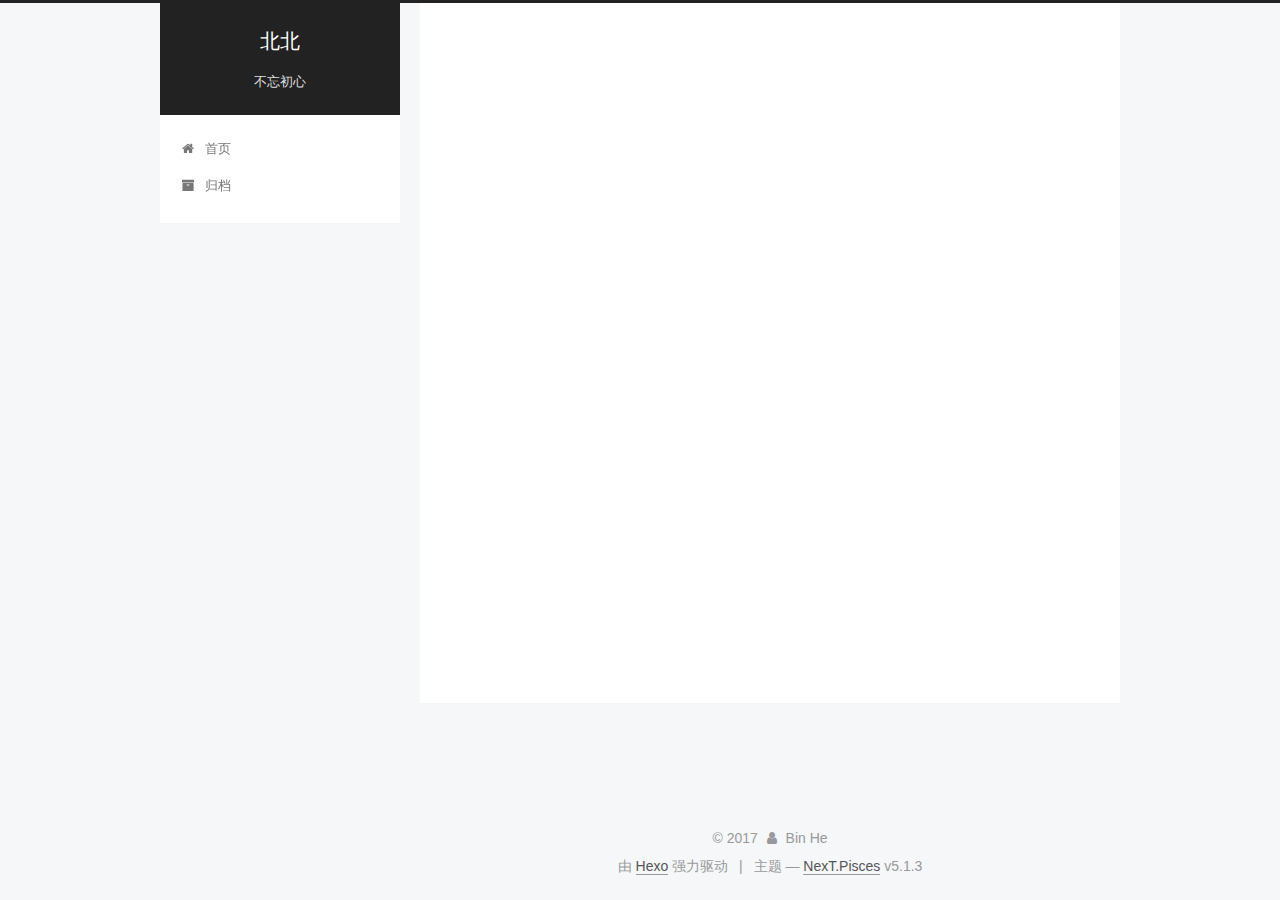
==== commit f33f4617: "Site updated: 2017-10-09 17:31:50" ====
--- a/archives/index.html
+++ b/archives/index.html
@@ -79,13 +79,16 @@
 
 
 
+<meta name="description" content="安然 上进 修行">
 <meta property="og:type" content="website">
-<meta property="og:title" content="Hexo">
+<meta property="og:title" content="北北">
 <meta property="og:url" content="http://yoursite.com/archives/index.html">
-<meta property="og:site_name" content="Hexo">
+<meta property="og:site_name" content="北北">
+<meta property="og:description" content="安然 上进 修行">
 <meta property="og:locale" content="zh-Hans">
 <meta name="twitter:card" content="summary">
-<meta name="twitter:title" content="Hexo">
+<meta name="twitter:title" content="北北">
+<meta name="twitter:description" content="安然 上进 修行">
 
 
 
@@ -121,7 +124,7 @@
 
 
 
-  <title>归档 | Hexo</title>
+  <title>归档 | 北北</title>
   
 
 
@@ -151,12 +154,12 @@
     <div class="custom-logo-site-title">
       <a href="/"  class="brand" rel="start">
         <span class="logo-line-before"><i></i></span>
-        <span class="site-title">Hexo</span>
+        <span class="site-title">北北</span>
         <span class="logo-line-after"><i></i></span>
       </a>
     </div>
       
-        <p class="site-subtitle"></p>
+        <p class="site-subtitle">不忘初心</p>
       
   </div>
 
@@ -314,8 +317,8 @@
         <div class="site-overview">
           <div class="site-author motion-element" itemprop="author" itemscope itemtype="http://schema.org/Person">
             
-              <p class="site-author-name" itemprop="name">John Doe</p>
-              <p class="site-description motion-element" itemprop="description"></p>
+              <p class="site-author-name" itemprop="name">Bin He</p>
+              <p class="site-description motion-element" itemprop="description">安然 上进 修行</p>
           </div>
 
           <nav class="site-state motion-element">
@@ -372,7 +375,7 @@
   <span class="with-love">
     <i class="fa fa-user"></i>
   </span>
-  <span class="author" itemprop="copyrightHolder">John Doe</span>
+  <span class="author" itemprop="copyrightHolder">Bin He</span>
 
   
 </div>
--- a/css/main.css
+++ b/css/main.css
@@ -1823,7 +1823,7 @@
   width: 4px;
   height: 4px;
   border-radius: 50%;
-  background: #ffffb3;
+  background: #73d5dd;
 }
 .links-of-blogroll {
   font-size: 13px;
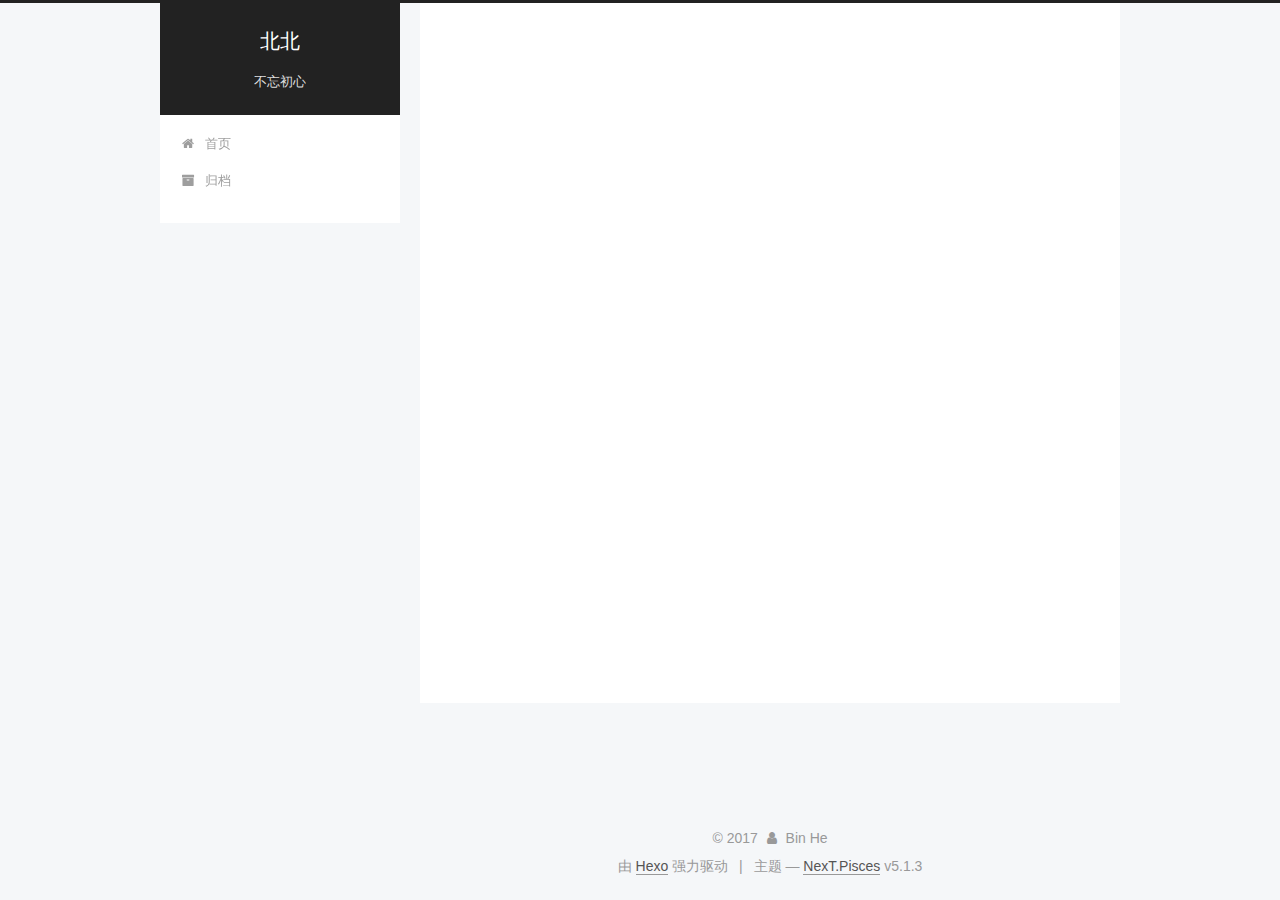
==== commit 58873aa0: "Site updated: 2017-10-10 09:58:34" ====
--- a/archives/index.html
+++ b/archives/index.html
@@ -256,7 +256,7 @@
         
             <a class="post-title-link" href="/2017/10/09/回京第一天/" itemprop="url">
               
-                <span itemprop="name">回京第一天</span>
+                <span itemprop="name">国庆回北京的第一天</span>
               
             </a>
         
@@ -337,6 +337,15 @@
             
 
             
+              
+              
+              <div class="site-state-item site-state-tags">
+                
+                  <span class="site-state-item-count">1</span>
+                  <span class="site-state-item-name">标签</span>
+                
+              </div>
+            
 
           </nav>
 
--- a/css/main.css
+++ b/css/main.css
@@ -1823,7 +1823,7 @@
   width: 4px;
   height: 4px;
   border-radius: 50%;
-  background: #73d5dd;
+  background: #24ff53;
 }
 .links-of-blogroll {
   font-size: 13px;
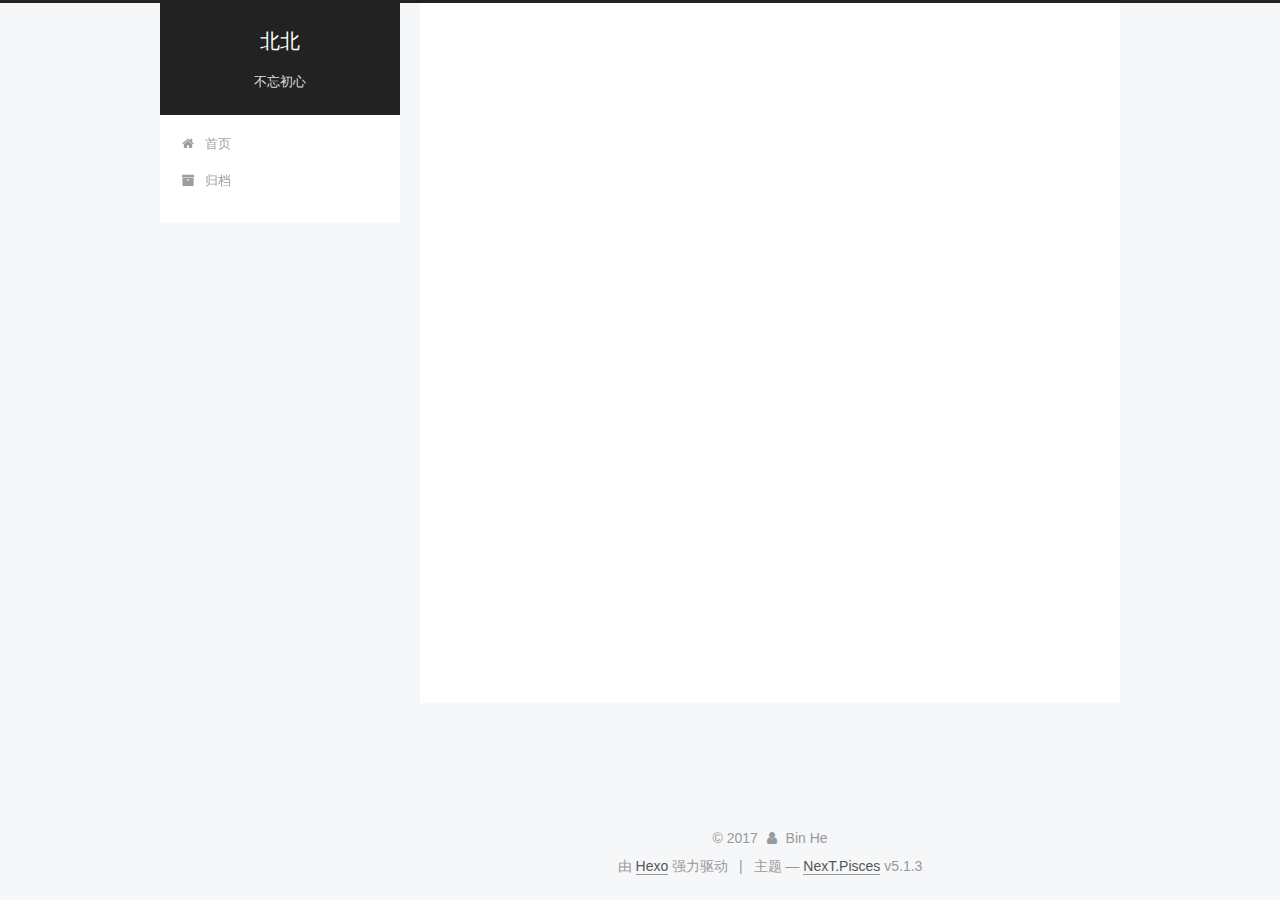
==== commit 3f4cfb1e: "Site updated: 2017-10-10 10:28:45" ====
--- a/archives/index.html
+++ b/archives/index.html
@@ -230,7 +230,7 @@
         
           
         
-        嗯..! 目前共计 1 篇日志。 继续努力。
+        嗯..! 目前共计 2 篇日志。 继续努力。
       </span>
 
       
@@ -244,6 +244,43 @@
           <div class="collection-title">
             <h1 class="archive-year" id="archive-year-2017">2017</h1>
           </div>
+        
+        
+
+        
+
+  <article class="post post-type-normal" itemscope itemtype="http://schema.org/Article">
+    <header class="post-header">
+
+      <h2 class="post-title">
+        
+            <a class="post-title-link" href="/2017/10/10/域名解析填写/" itemprop="url">
+              
+                <span itemprop="name">域名解析填写</span>
+              
+            </a>
+        
+      </h2>
+
+      <div class="post-meta">
+        <time class="post-time" itemprop="dateCreated"
+              datetime="2017-10-10T10:22:55+08:00"
+              content="2017-10-10" >
+          10-10
+        </time>
+      </div>
+
+    </header>
+  </article>
+
+
+
+      
+
+        
+        
+        
+
         
         
 
@@ -328,7 +365,7 @@
               
                 <a href="/archives/">
               
-                  <span class="site-state-item-count">1</span>
+                  <span class="site-state-item-count">2</span>
                   <span class="site-state-item-name">日志</span>
                 </a>
               </div>
--- a/css/main.css
+++ b/css/main.css
@@ -1823,7 +1823,7 @@
   width: 4px;
   height: 4px;
   border-radius: 50%;
-  background: #24ff53;
+  background: #44368c;
 }
 .links-of-blogroll {
   font-size: 13px;
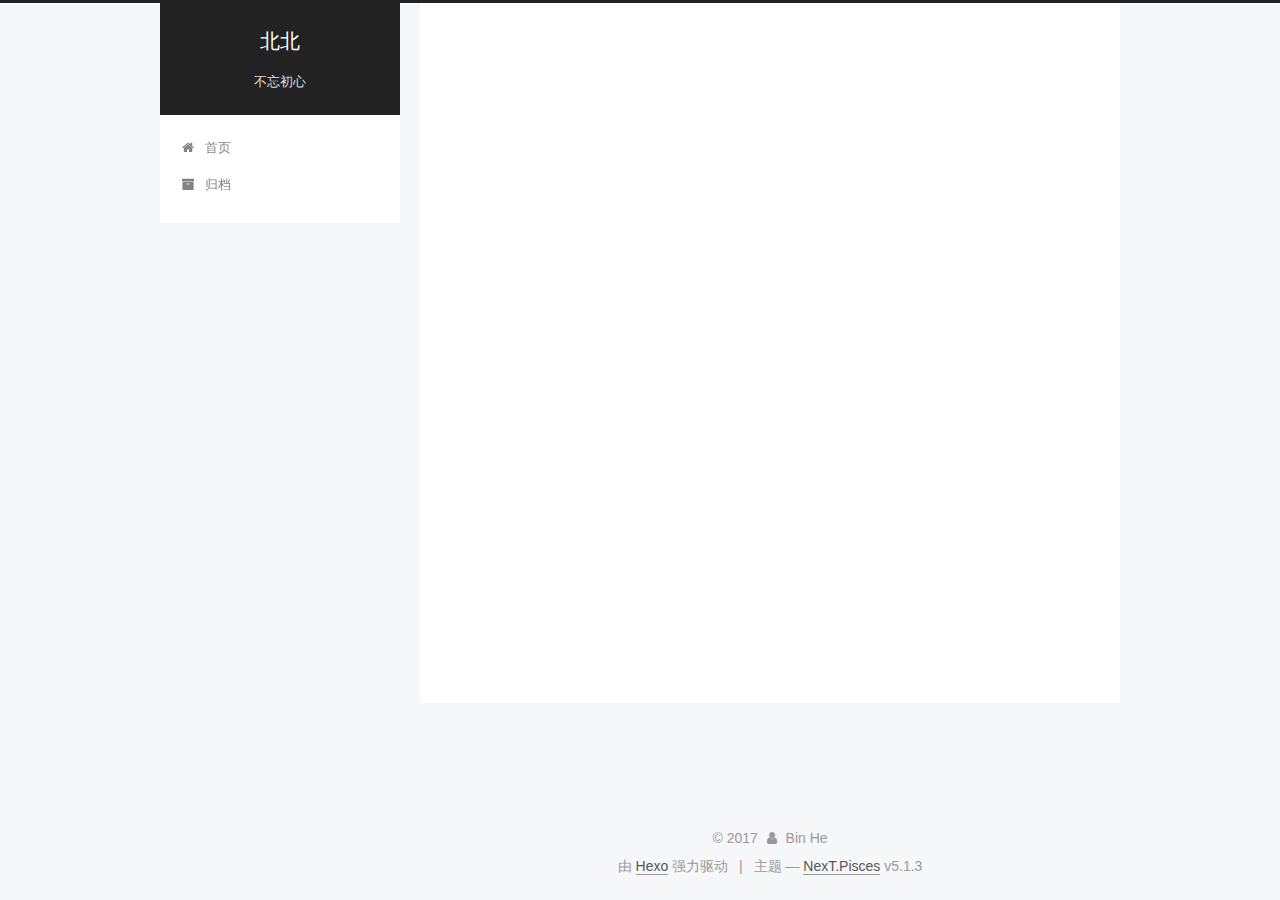
==== commit e7af6f75: "Site updated: 2017-10-12 13:18:46" ====
--- a/archives/index.html
+++ b/archives/index.html
@@ -230,7 +230,7 @@
         
           
         
-        嗯..! 目前共计 2 篇日志。 继续努力。
+        嗯..! 目前共计 3 篇日志。 继续努力。
       </span>
 
       
@@ -244,6 +244,43 @@
           <div class="collection-title">
             <h1 class="archive-year" id="archive-year-2017">2017</h1>
           </div>
+        
+        
+
+        
+
+  <article class="post post-type-normal" itemscope itemtype="http://schema.org/Article">
+    <header class="post-header">
+
+      <h2 class="post-title">
+        
+            <a class="post-title-link" href="/2017/10/12/winter-is-comming/" itemprop="url">
+              
+                <span itemprop="name">winter is comming</span>
+              
+            </a>
+        
+      </h2>
+
+      <div class="post-meta">
+        <time class="post-time" itemprop="dateCreated"
+              datetime="2017-10-12T13:15:03+08:00"
+              content="2017-10-12" >
+          10-12
+        </time>
+      </div>
+
+    </header>
+  </article>
+
+
+
+      
+
+        
+        
+        
+
         
         
 
@@ -365,7 +402,7 @@
               
                 <a href="/archives/">
               
-                  <span class="site-state-item-count">2</span>
+                  <span class="site-state-item-count">3</span>
                   <span class="site-state-item-name">日志</span>
                 </a>
               </div>
--- a/css/main.css
+++ b/css/main.css
@@ -1823,7 +1823,7 @@
   width: 4px;
   height: 4px;
   border-radius: 50%;
-  background: #44368c;
+  background: #736222;
 }
 .links-of-blogroll {
   font-size: 13px;
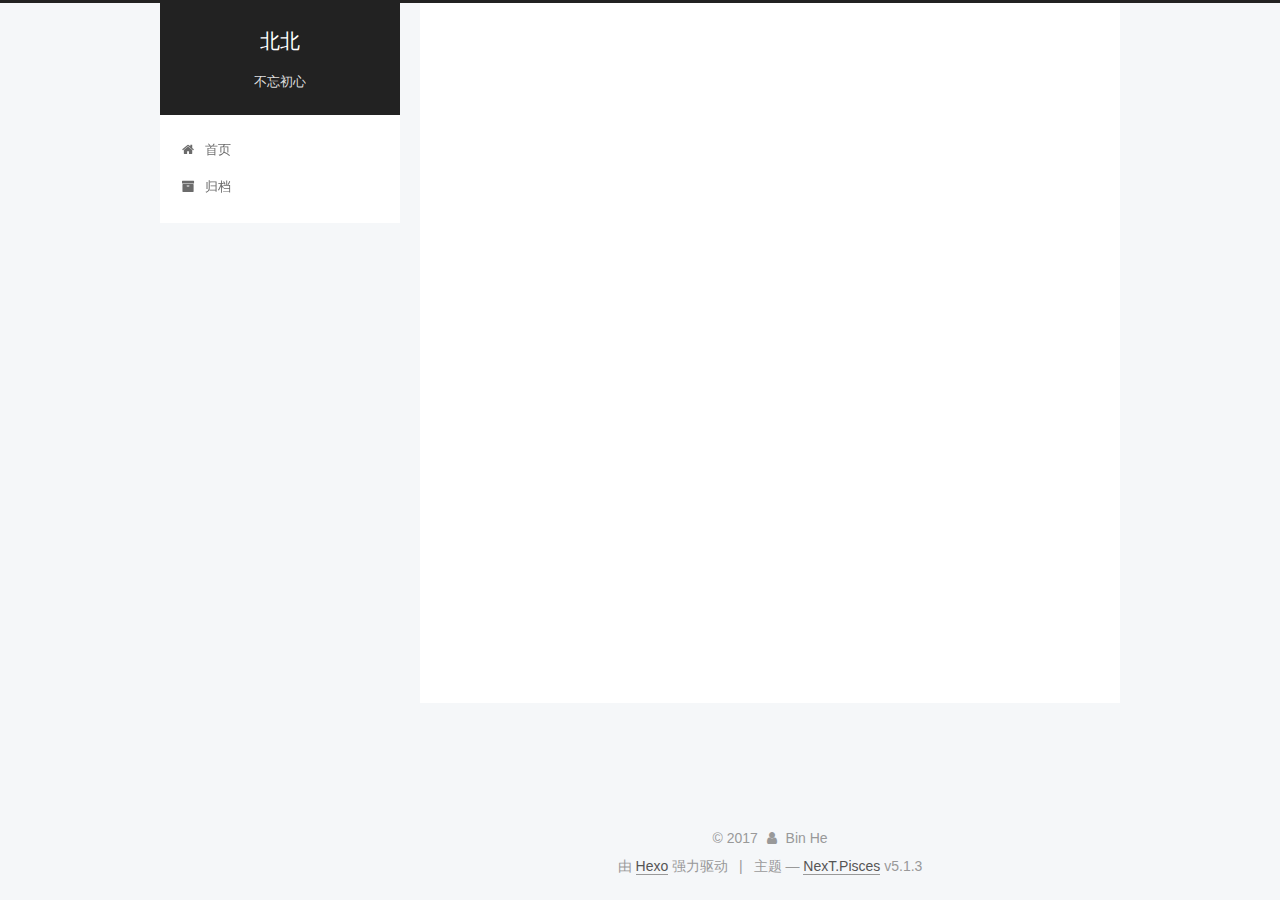
==== commit dfabc830: "Site updated: 2017-11-08 16:15:48" ====
--- a/archives/index.html
+++ b/archives/index.html
@@ -230,7 +230,7 @@
         
           
         
-        嗯..! 目前共计 3 篇日志。 继续努力。
+        嗯..! 目前共计 5 篇日志。 继续努力。
       </span>
 
       
@@ -244,6 +244,80 @@
           <div class="collection-title">
             <h1 class="archive-year" id="archive-year-2017">2017</h1>
           </div>
+        
+        
+
+        
+
+  <article class="post post-type-normal" itemscope itemtype="http://schema.org/Article">
+    <header class="post-header">
+
+      <h2 class="post-title">
+        
+            <a class="post-title-link" href="/2017/11/08/iOS11-tableView-HeaderView-设置无效/" itemprop="url">
+              
+                <span itemprop="name">iOS11 tableView HeaderView 设置无效</span>
+              
+            </a>
+        
+      </h2>
+
+      <div class="post-meta">
+        <time class="post-time" itemprop="dateCreated"
+              datetime="2017-11-08T16:12:36+08:00"
+              content="2017-11-08" >
+          11-08
+        </time>
+      </div>
+
+    </header>
+  </article>
+
+
+
+      
+
+        
+        
+        
+
+        
+        
+
+        
+
+  <article class="post post-type-normal" itemscope itemtype="http://schema.org/Article">
+    <header class="post-header">
+
+      <h2 class="post-title">
+        
+            <a class="post-title-link" href="/2017/10/20/适配iPhoneX/" itemprop="url">
+              
+                <span itemprop="name">适配iPhoneX</span>
+              
+            </a>
+        
+      </h2>
+
+      <div class="post-meta">
+        <time class="post-time" itemprop="dateCreated"
+              datetime="2017-10-20T11:22:58+08:00"
+              content="2017-10-20" >
+          10-20
+        </time>
+      </div>
+
+    </header>
+  </article>
+
+
+
+      
+
+        
+        
+        
+
         
         
 
@@ -402,7 +476,7 @@
               
                 <a href="/archives/">
               
-                  <span class="site-state-item-count">3</span>
+                  <span class="site-state-item-count">5</span>
                   <span class="site-state-item-name">日志</span>
                 </a>
               </div>
--- a/css/main.css
+++ b/css/main.css
@@ -1823,7 +1823,7 @@
   width: 4px;
   height: 4px;
   border-radius: 50%;
-  background: #736222;
+  background: #38bd03;
 }
 .links-of-blogroll {
   font-size: 13px;
